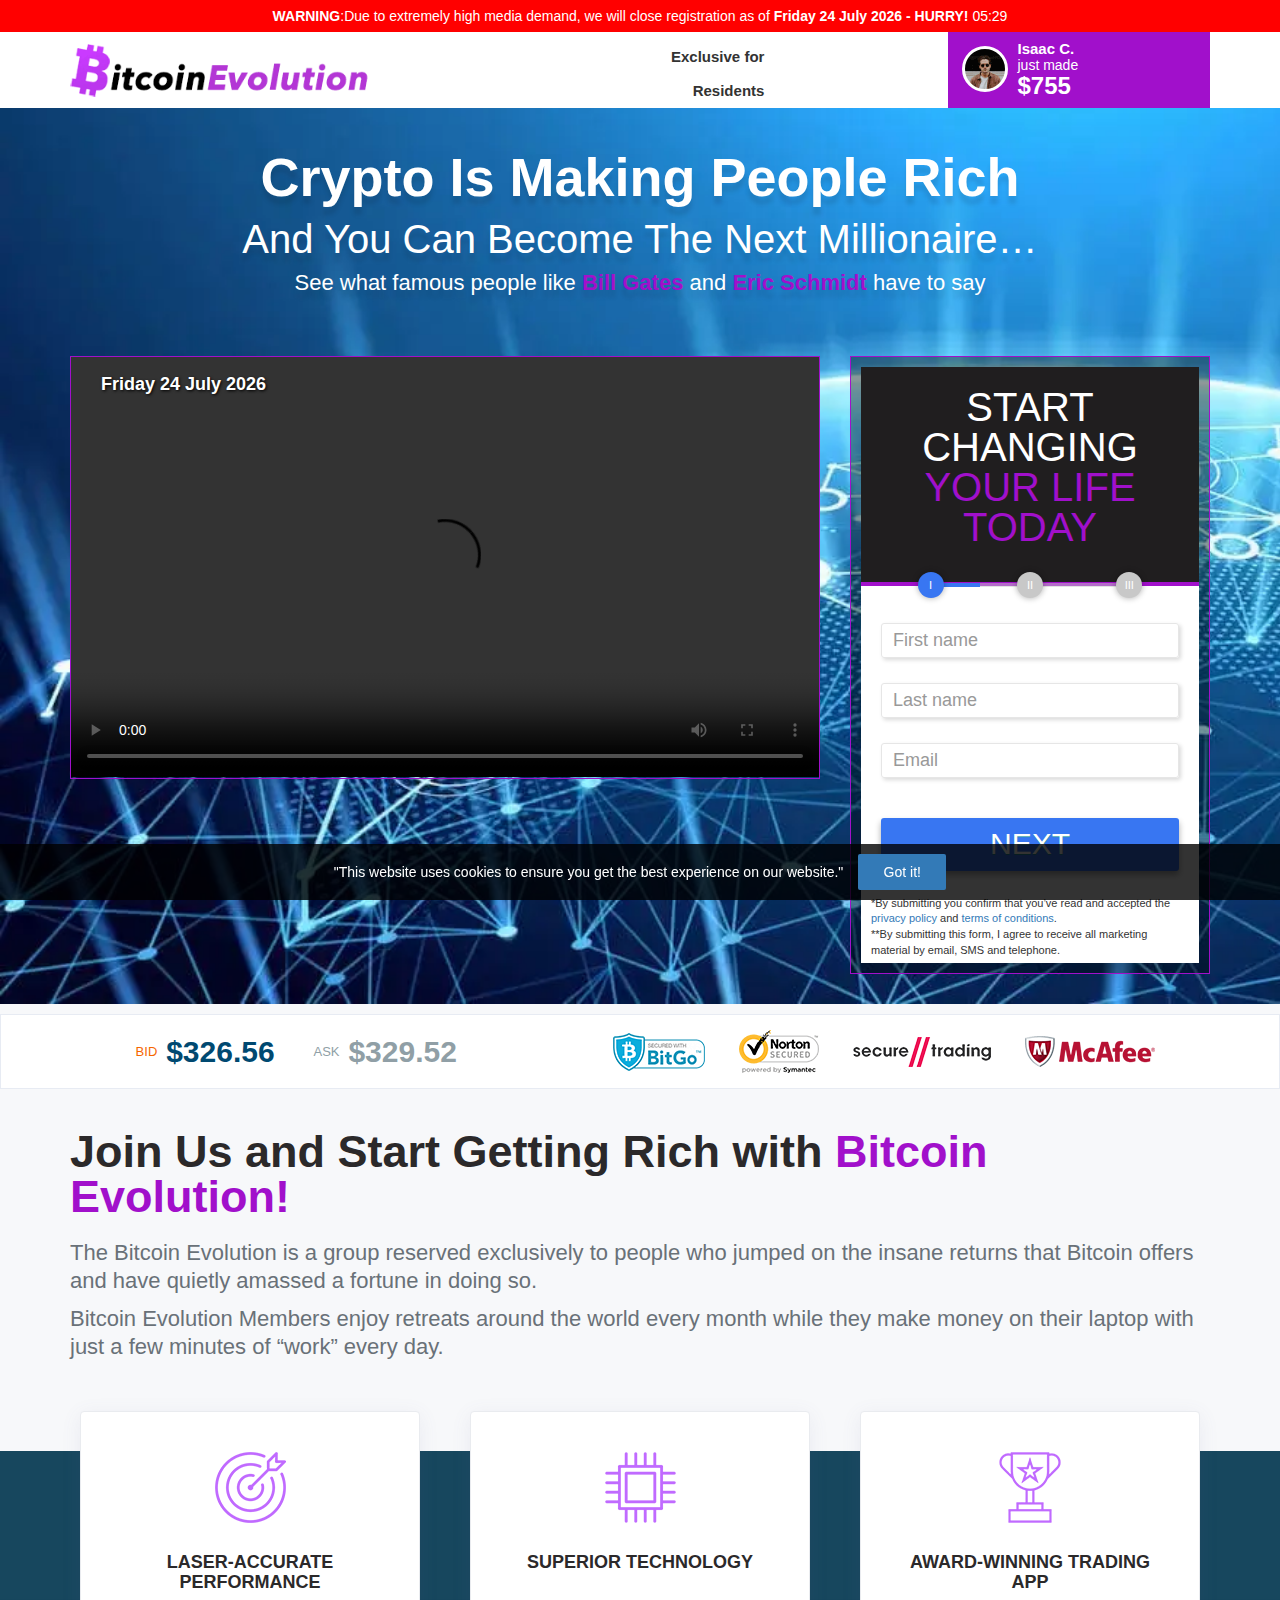
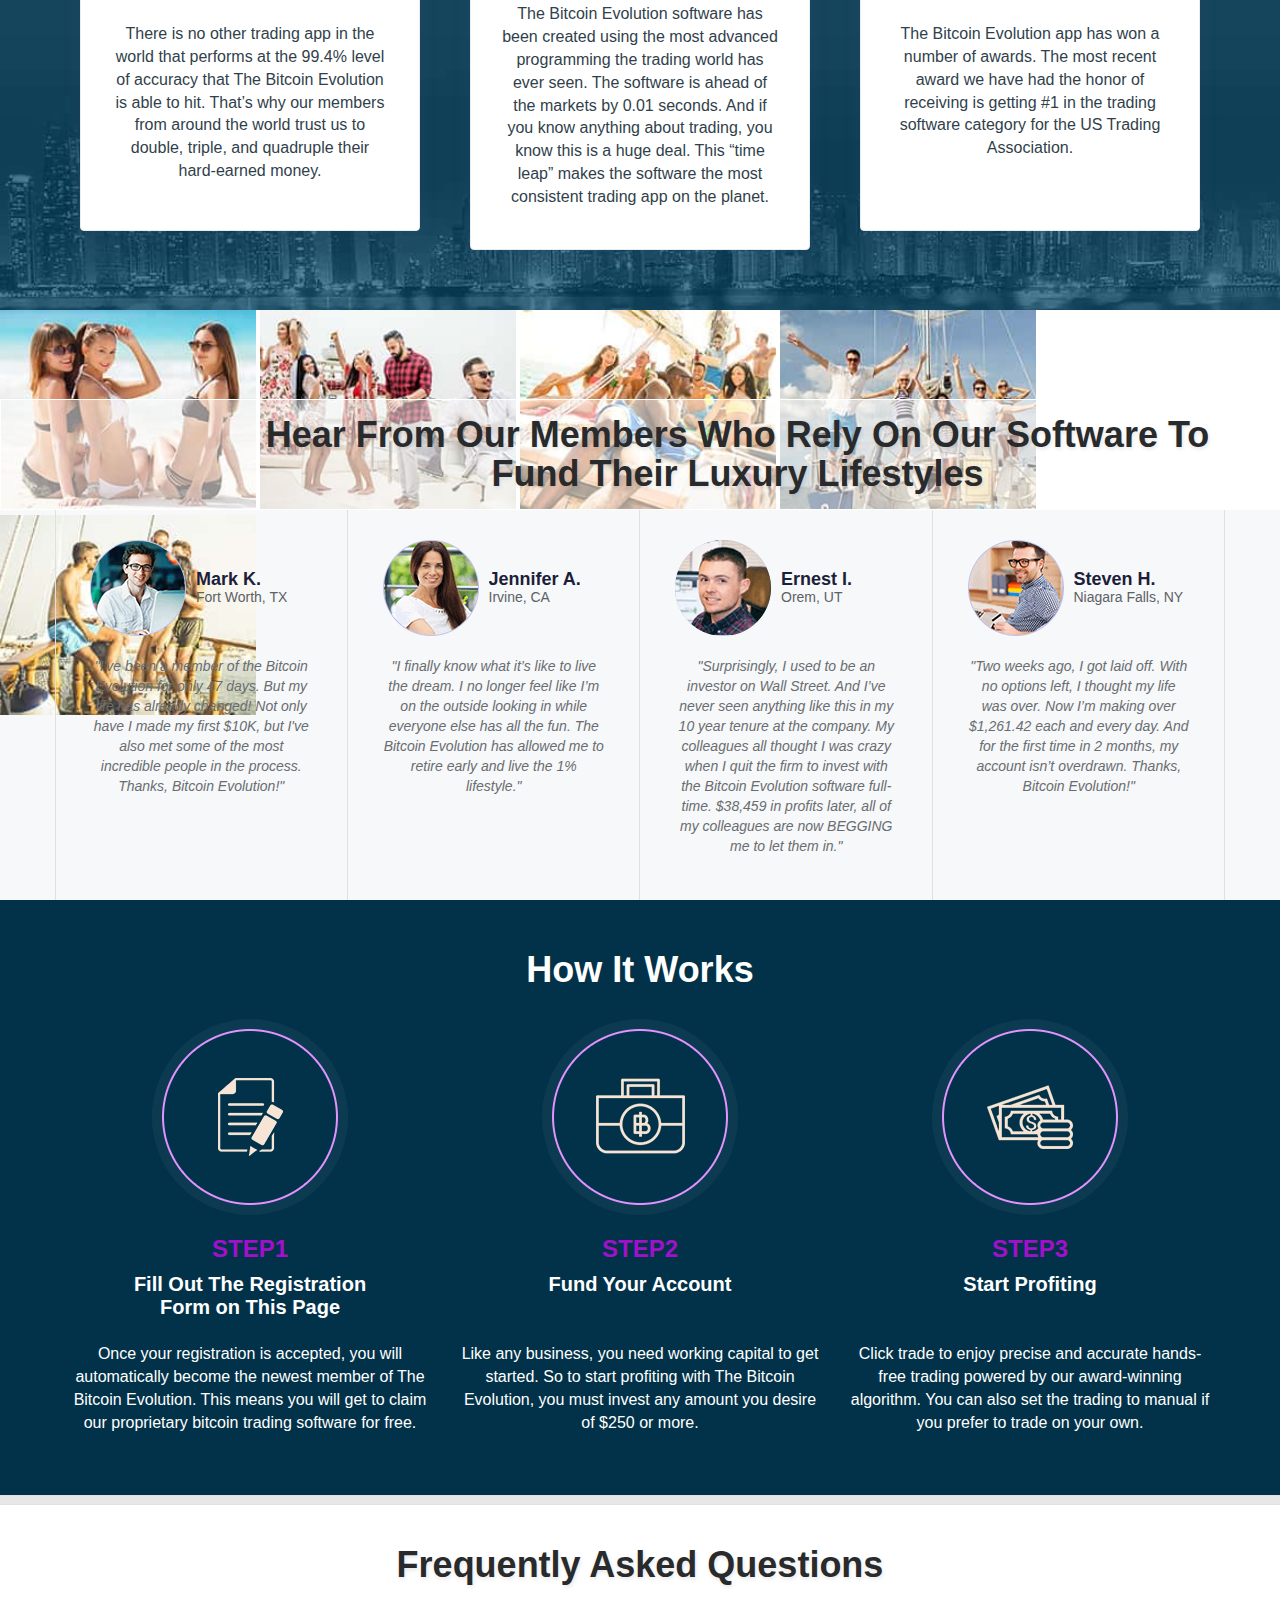
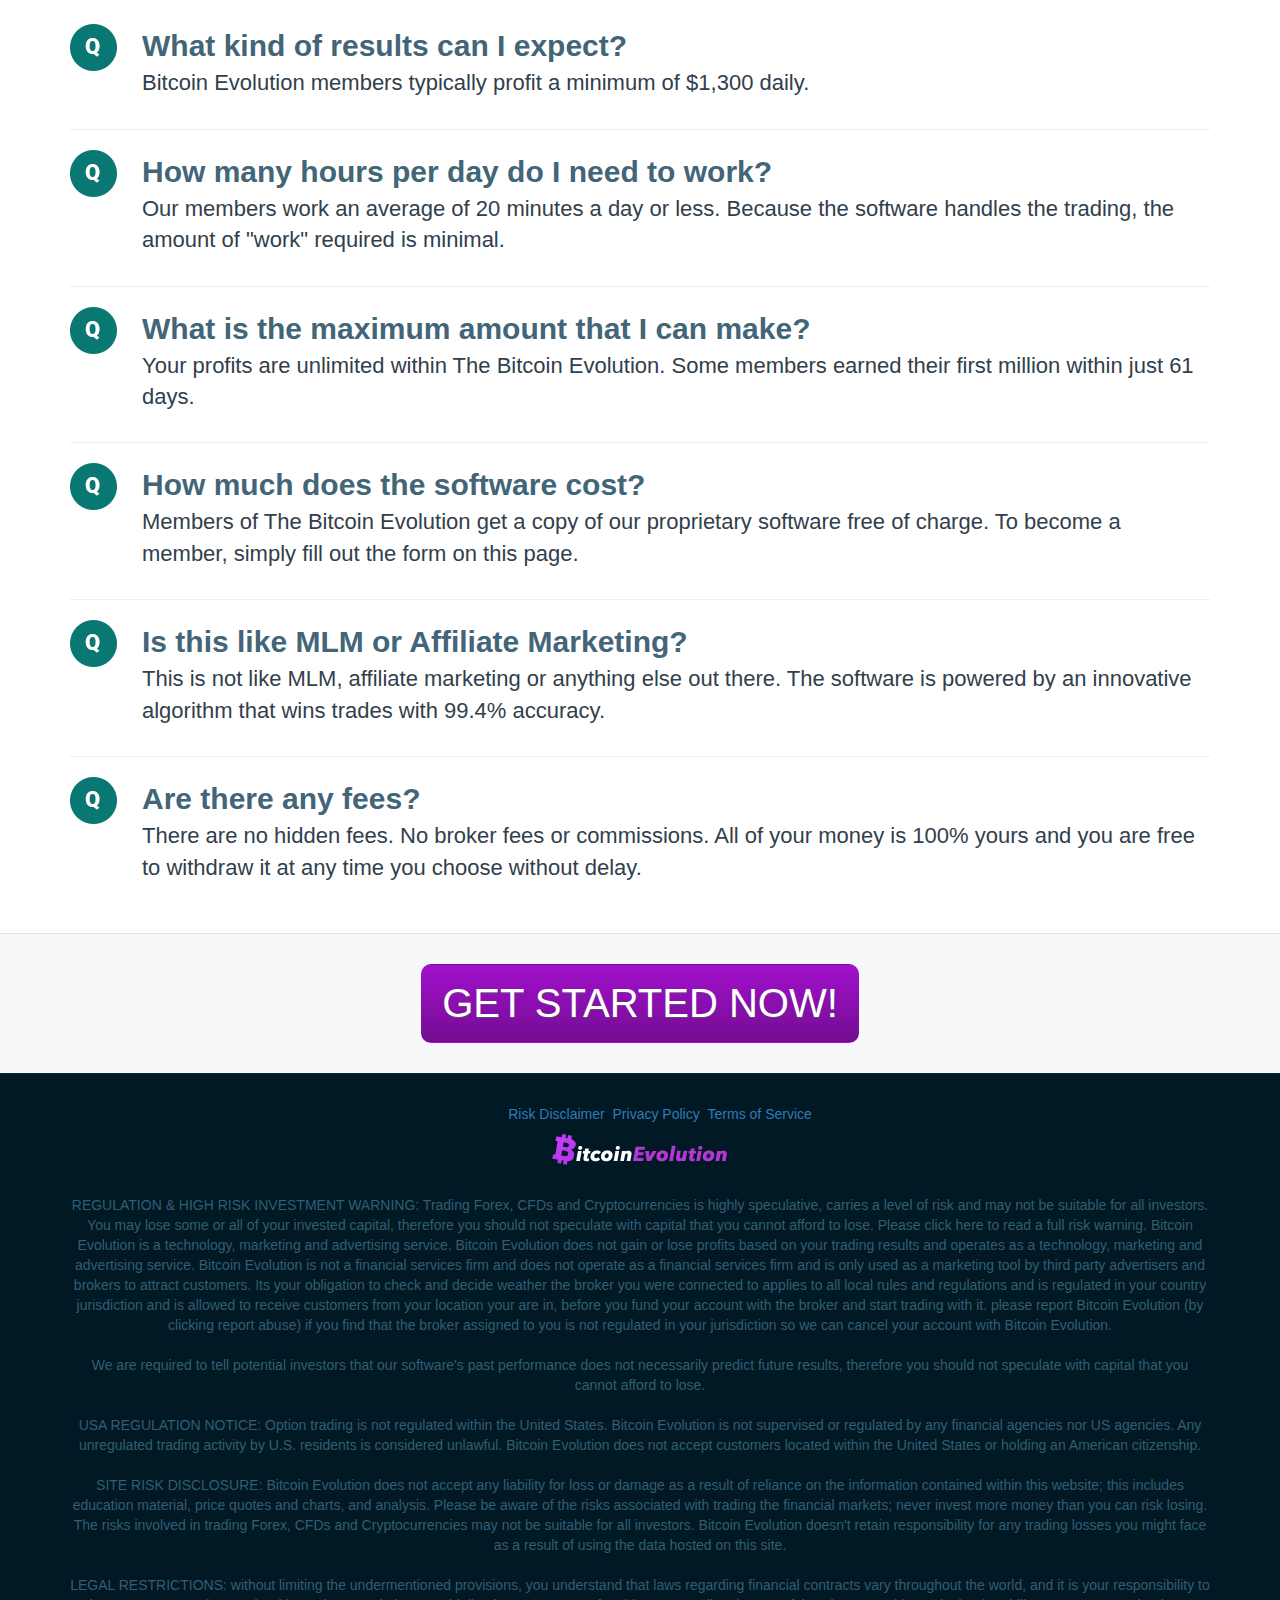
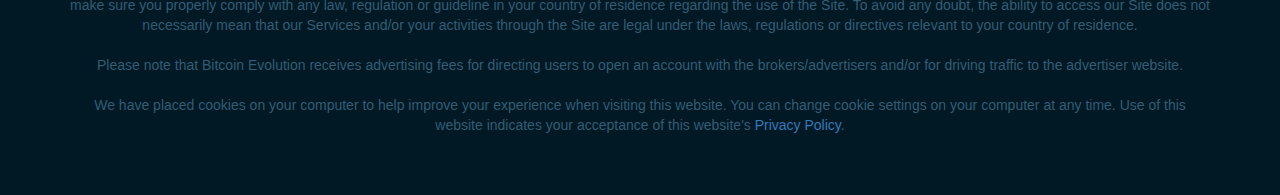
==== index.html @ e08dde0a "Add files via upload" ====
<!DOCTYPE html>
<!-- saved from url=(0032)https://bitcoinevolutionweb.com/ -->
<html lang="en" ng-app="uniforms" class=" js flexbox flexboxlegacy canvas canvastext webgl no-touch geolocation postmessage websqldatabase indexeddb hashchange history draganddrop websockets rgba hsla multiplebgs backgroundsize borderimage borderradius boxshadow textshadow opacity cssanimations csscolumns cssgradients cssreflections csstransforms no-csstransforms3d csstransitions fontface no-generatedcontent video audio localstorage sessionstorage webworkers applicationcache svg inlinesvg smil svgclippaths">

<head>
    <script src="https://cdn.onesignal.com/sdks/OneSignalSDK.js" async=""></script>
    <script>
    window.OneSignal = window.OneSignal || [];
    OneSignal.push(function() {
        OneSignal.init({
        appId: "142759ff-0895-4dc5-90df-1ec52ca66820",
        });
    });
    </script>
    <meta http-equiv="Content-Type" content="text/html; charset=UTF-8">
    <meta http-equiv="X-UA-Compatible" content="IE=edge" />
    <meta name="robots" content="noindex, nofollow">
    <meta name="viewport" content="width=device-width, initial-scale=1.0">
    <title>Bitcoin Evolution</title>
    <!-- Styles -->
    <link rel="stylesheet" href="styles/all.min.css">

    
    <!-- Google Tag Manager -->
    <script>
        (function(w,d,s,l,i){w[l]=w[l]||[];w[l].push({'gtm.start':
            new Date().getTime(),event:'gtm.js'});var f=d.getElementsByTagName(s)[0],
            j=d.createElement(s),dl=l!='dataLayer'?'&l='+l:'';j.async=true;j.src=
            'https://www.googletagmanager.com/gtm.js?id='+i+dl;f.parentNode.insertBefore(j,f);
        })(window,document,'script','dataLayer','GTM-KZZ9RZV');
    </script>
    <noscript>
        <iframe src="https://www.googletagmanager.com/ns.html?id=GTM-KZZ9RZV" height="0" width="0" style="display:none;visibility:hidden"></iframe>
    </noscript>
    <!-- End Google Tag Manager (noscript) -->

    <!-- Facebook Pixel Code -->
    <script>
        !function(f,b,e,v,n,t,s){if(f.fbq)return;n=f.fbq=function(){n.callMethod?n.callMethod.apply(n,arguments):n.queue.push(arguments)};if(!f._fbq)f._fbq=n;n.push=n;n.loaded=!0;n.version='2.0';n.queue=[];t=b.createElement(e);t.async=!0;t.src=v;s=b.getElementsByTagName(e)[0];s.parentNode.insertBefore(t,s)}(window, document,'script','https://connect.facebook.net/en_US/fbevents.js');fbq('init', '836705793743552');fbq('track', 'PageView');
    </script>
    <noscript>
        <img height="1" width="1" style="display:none" src="https://www.facebook.com/tr?id=836705793743552&ev=PageView&noscript=1"/>
    </noscript>
    <!-- End Facebook Pixel Code -->
        
</head>

<body class="gtd-body-visible gtd-sdk-inited" onload="refresh();" ng-controller="MainController">
    <div id="popup" class="exit_popup bitcoinpopup" style="display: none;">
        <div class="exit_popup_overlay"></div>
        <div class="close_button" onclick="$('#popup').css('display', 'none');
        mousebottom = 0;
        setTimeout(function () {
          pu = 1;
        }, 5000);">
        </div>
			<div class="popup_inner">
				<div class="popup_content">
					<div class="popup_content_inner">
						<div class="popup-content-wrapper">
							<div class="popup-header">
								<div class="title">
									<!-- Du hast gerade einen GROSSEN Fehler gemacht... -->
									You just made a BIG mistake.
								</div>
								<div class="subtitle">
									<!-- Dies ist deine <b>LETZTE CHANCE</b> dem
									<b><i>Bitcoin Code</i></b> beizutreten und dir deine finanzielle Zukunft abzusichern. -->
									This is your <b>LAST CHANCE</b> to join the <b><i>Bitcoin Evolution</i></b> and secure your financial future.
								</div>
							</div>
						</div>
						<div class="popup-form-wrapper">
							<my-form id="popup_form" pane="f2"></my-form>
							<!-- <my-form id="popup_form" pane="f1"></my-form> -->
						</div>
					</div>
				</div>
			</div>
    </div>
    <script language="JavaScript" type="text/javascript">
        // выставляем секунды
        var sec = 30;
        // выставляем минуты
        var min = 05;

        function refresh() {
            sec--;
            if (sec == -01) {
                sec = 59;
                min = min - 1;
            } else {
                min = min;
            }
            if (sec <= 9) {
                sec = "0" + sec;
            }
            time = (min <= 9 ? "0" + min : min) + ":" + sec;
            if (document.getElementById) {
                timer.innerHTML = time;
            }
            inter = setTimeout("refresh()", 1000);
            // действие, если таймер 00:00
            if (min == '00' && sec == '00') {
                sec = "00";
                clearInterval(inter);
                /* выводим сообщение в элемент с id="tut", например <div id="tut"></div> */
                tut.innerHTML = "Таймер завершил свою работу!";

                /* либо модальное окно */
                //alert('Таймер завершил свою работу!');

                /* либо переход на какой-то адрес */
                //window.location='http://www.net-f.ru/';

                /* либо любой другой Ваш код */
            }
        }
        //
    </script>
    <!-- INTRO SECTION 1 START -->
    <div class="intro-section-1">
        <div class="container">
            <p class="intro-p">
                <b>WARNING</b>:<span>Due to extremely high media demand, we will close registration as of</span>
                <b><span class="gtd-date-current-date">
                        <script language="javascript" type="text/javascript">
                            var d = new Date();

                            var day = new Array("Sunday", "Monday", "Tuesday",
                                "Wednesday", "Thursday", "Friday", "Saturday");

                            var month = new Array("January", "February", "March", "April", "may", "June",
                                "July", "August", "September", "October", "November", " December");

                            document.write(day[d.getDay()] + " " + d.getDate() + " " + month[d.getMonth()] +
                                " " + d.getFullYear());
                            //
                        </script>
                    </span> - <span>HURRY!</span>
                </b><span class="countdown-span" id="timer">05:30</span>
            </p>
        </div>
    </div>
    <!-- INTRO SECTION 1 END -->
    <div class="section1" id="top" style="background:url('./images/bg.webp') no-repeat;background-size:cover">
        <header>
            <div class="container">
                <div class="row">
                    <div class="col-md-6 col-sm-4 logo">
                        <img src="images/logo.png" alt="Bitcoin Evolution" class="img-responsive inline-block header-logo">
                    </div>
                    <div class="col-md-6 col-sm-8 hidden-xs">
                        <div class="row">
                            <div class="col-sm-6">
                                <div class="media-body">
                                    <div class="float-left">
                                        <div class="excl" style="padding: 16px;">
                                            Exclusive for<br>
                                            <span class="country_name" style="text-transform: uppercase;"></span> <br>
                                            Residents
                                        </div>
                                    </div>
                                    <div class="flag">
                                        <div>
                                            <img class="country_flag" src="">
                                        </div>
                                    </div>
                                </div>
                            </div>
                            <div class="col-sm-6">
                                <div class="notification-top" data-init="person">
                                    <div class="media-left">
                                        <div class="dynamic-person-img-wrapper">
                                            <div class=""></div>
                                        </div>
                                    </div>
                                    <div class="media-body">
                                        <div class="just-made">
                                            <p>
                                                <span class="dynamic-person-name-span">Oliver C.</span><br>
                                                <span>just made</span>
                                            </p>
                                            <h3>
                                                <span style="color: #fff;" class="dynamic-person-sum-span">$119</span>
                                            </h3>
                                        </div>
                                    </div>
                                </div>
                            </div>
                        </div>
                    </div>
                </div>
            </div>
        </header>
        <div class="container">
            <div class="row">
                <div class="col-sm-12 headline">
                    <h1>Crypto Is Making People Rich</h1>
                    <h2>And You Can Become The Next Millionaire…</h2>
                    <h4><span>See what famous people like</span> <strong>Bill Gates</strong> <span>and</span>
                        <strong>Eric Schmidt</strong> <span>have to say</span>
                    </h4>
                </div>
            </div>
            <div class="gap40-mobile"></div>
            <div class="row">
                <div class="col-md-8">
                    <div class="embed-container">
                        <div class="video embed-responsive embed-responsive-16by9 embed-responsive-video">
                            <div class="gtd-video-title gtd-date-current-date">
                                <script language="javascript" type="text/javascript">
                                    var d = new Date();

                                    var day = new Array("Sunday", "Monday", "Tuesday",
                                        "Wednesday", "Thursday", "Friday", "Saturday");

                                    var month = new Array("January", "February", "March", "April", "may", "June",
                                        "July", "August", "September", "October", "November", " December");

                                    document.write(day[d.getDay()] + " " + d.getDate() + " " + month[d.getMonth()] +
                                        " " + d.getFullYear());
                                    //
                                </script>
                            </div>
                            <video id="video" controls="controls" controlslist="nodownload" autoplay>
                                <source src="images/index-en.mp4" type="video/mp4">
                            </video>
                        </div>
                    </div>
                </div>
                <div class="col-md-4">
                    <div class="formwrap-outer">
                        <div class="formwrap">
                            <div class="form-header"><span class="text-white">Start Changing</span>
                                <span class="text-orange">Your Life TODAY</span>
                            </div>
                            <div class="form-body">
                                <my-form id="top_form" pane="f1"></my-form>
                            </div>
                            <div style="padding: 10px 15px 5px 10px; text-align: center;">
                                <p class="form-disclaimers" style="text-align: left;padding: 0;margin: 0;font-size: 11px;">*By submitting you confirm that you’ve read and accepted the <a data-intgrtn-link-agreements="3" target="_blank" href="privacy" class="" data-i18n="" >privacy policy</a> and <a data-intgrtn-link-agreements="1" target="_blank" href="terms" class="" data-i18n="" >terms of conditions</a>.
                                </p>
                                <p class="form-disclaimers" style="text-align: left;padding: 0;margin: 0;font-size: 11px;">**By submitting this form, I agree to receive all marketing material by email, SMS and telephone.</p>
                            </div>
                        </div>
                    </div>
                </div>
            </div>
        </div>
    </div>
    <div class="spacer"></div>
    <div class="section2">
        <div class="container">
            <div class="row">
                <div class="col-md-5 text-center">
                    <div class="bitcoin bid"><sup>BID</sup>
                        <h2><span class="visitor-currency-symbol">$</span>326.56</h2>
                        <sup><i class="fa fa-caret-up"></i></sup>
                    </div>
                    <div class="bitcoin ask"><sup>ASK</sup>
                        <h2><span class="visitor-currency-symbol">$</span>329.52</h2>
                        <sup><i class="fa fa-caret-up"></i></sup>
                    </div>
                </div>
                <div class="col-md-7 security-logos">
                    <img src="images/bitgo.png" alt="BitGo">
                    <img src="images/norton.png" alt="Norton">
                    <img src="images/secure-trading.png" alt="Secure Trading">
                    <img src="images/mcafee.png" alt="McAffee">
                </div>
            </div>
        </div>
    </div>
    <div class="section3">
        <div class="container">
            <div class="row">
                <div class="col-sm-12">
                    <h1><span>Join Us and Start Getting Rich with</span> <strong>Bitcoin Evolution!</strong></h1>
                    <p>The Bitcoin Evolution is a group reserved exclusively to people who jumped on the insane returns that Bitcoin offers and have quietly amassed a fortune in doing so.</p>
                    <p>Bitcoin Evolution Members enjoy retreats around the world every month while they make money on their laptop with just a few minutes of “work” every day.</p>
                </div>
            </div>
        </div>
    </div>
    <div class="section4">
        <div class="container">
            <div class="row">
                <div class="col-md-4">
                    <div class="whitebox first-box">
                        <img src="images/join1.png" alt="Laser-Accurate Performance">
                        <h4>Laser-Accurate Performance</h4>
                        <p>There is no other trading app in the world that performs at the 99.4% level of accuracy that The Bitcoin Evolution is able to hit. That’s why our members from around the world trust us to double, triple, and quadruple their hard-earned money.</p>
                    </div>
                </div>
                <div class="col-md-4">
                    <div class="whitebox">
                        <img src="images/join2.png" alt="Superior Technology">
                        <h4>Superior Technology</h4>
                        <p>The Bitcoin Evolution software has been created using the most advanced programming the trading world has ever seen. The software is ahead of the markets by 0.01 seconds. And if you know anything about trading, you know this is a huge deal. This “time leap” makes the software the most consistent trading app on the planet.</p>
                    </div>
                </div>
                <div class="col-md-4">
                    <div class="whitebox">
                        <img src="images/join3.png" alt="Award-Winning Trading App">
                        <h4>Award-Winning Trading App</h4>
                        <p>The Bitcoin Evolution app has won a number of awards. The most recent award we have had the honor of receiving is getting #1 in the trading software category for the US Trading Association.</p>
                    </div>
                </div>
            </div>
        </div>
    </div>
    <div class="section5">
        <div class="transwhite">
            <div class="container">
                <div class="row">
                    <div class="col-sm-2"></div>
                    <div class="col-sm-10">
                        <h1>Hear From Our Members Who Rely On Our Software To Fund Their Luxury Lifestyles</h1>
                    </div>
                </div>
            </div>
        </div>
        <ul>
            <li><span class="sr-only">Testimonial Image</span></li>
            <li><span class="sr-only">Testimonial Image</span></li>
            <li><span class="sr-only">Testimonial Image</span></li>
            <li><span class="sr-only">Testimonial Image</span></li>
            <li><span class="sr-only">Testimonial Image</span></li>
        </ul>
    </div>
    <div class="section6">
        <div class="container">
            <div class="row vdivide">
                <div class="col-md-3">
                    <div class="testimonial-wrap">
                        <div class="media">
                            <div class="media-left">
                                <img src="images/testimoniala.png" alt="Testimonial Image">
                            </div>
                            <div class="media-body">
                                <h4>Mark K.</h4>
                                <h5>Fort Worth, TX</h5>
                            </div>
                        </div>
                        <p>
                            <em>"<span>I've been a member of the Bitcoin Evolution for only 47 days. But my life has already changed! Not only have I made my first</span>
                                <span class="visitor-currency-symbol">$</span>10K<span>, but I've also met some of the most incredible people in the process. Thanks, Bitcoin Evolution!</span>"</em>
                        </p>
                    </div>
                </div>
                <div class="col-md-3">
                    <div class="testimonial-wrap">
                        <div class="media">
                            <div class="media-left">
                                <img src="images/testimonialb.png" alt="Testimonial Image">
                            </div>
                            <div class="media-body">
                                <h4>Jennifer A.</h4>
                                <h5>Irvine, CA</h5>
                            </div>
                        </div>
                        <p>
                            <em>"<span>I finally know what it’s like to live the dream. I no longer feel like I’m on the outside looking in while everyone else has all the fun. The Bitcoin Evolution has allowed me to retire early and live the 1% lifestyle.</span>"</em>
                        </p>
                    </div>
                </div>
                <div class="col-md-3">
                    <div class="testimonial-wrap">
                        <div class="media">
                            <div class="media-left">
                                <img src="images/testimonialc.png" alt="Testimonial Image">
                            </div>
                            <div class="media-body">
                                <h4>Ernest I.</h4>
                                <h5>Orem, UT</h5>
                            </div>
                        </div>
                        <p>
                            <em>"<span>Surprisingly, I used to be an investor on Wall Street. And I’ve never seen anything like this in my 10 year tenure at the company. My colleagues all thought I was crazy when I quit the firm to invest with the Bitcoin Evolution software full-time.</span>
                                <span class="visitor-currency-symbol">$</span>38,459
                                <span>in profits later, all of my colleagues are now BEGGING me to let them in.</span>"</em></p>
                    </div>
                </div>
                <div class="col-md-3">
                    <div class="testimonial-wrap">
                        <div class="media">
                            <div class="media-left">
                                <img src="images/testimoniald.png" alt="Testimonial Image">
                            </div>
                            <div class="media-body">
                                <h4>Steven H.</h4>
                                <h5>Niagara Falls, NY</h5>
                            </div>
                        </div>
                        <p>
                            <em>"<span>Two weeks ago, I got laid off. With no options left, I thought my life was over. Now I’m making over</span>
                                <span class="visitor-currency-symbol">$</span>1,261.42
                                <span>each and every day. And for the first time in 2 months, my account isn’t overdrawn. Thanks, Bitcoin Evolution!</span>"</em>
                        </p>
                    </div>
                </div>
            </div>
        </div>
    </div>
    <div class="section7">
        <div class="container">
            <div class="row">
                <div class="col-sm-12">
                    <h1>How It Works</h1>
                </div>
            </div>
            <div class="row">
                <div class="col-md-4">
                    <div class="howbox">
                        <img src="images/step1.png" alt="Fill Out The Registration Form on This Page" class="img-responsive center-block">
                        <h4 class="step-title">STEP1</h4>
                        <h4><span>Fill Out The Registration</span> <br class="hidden-xs hidden-sm"><span>Form on This Page</span>
                        </h4>
                        <p>Once your registration is accepted, you will automatically become the newest member of The Bitcoin Evolution. This means you will get to claim our proprietary bitcoin trading software for free.</p>
                    </div>
                </div>
                <div class="col-md-4">
                    <div class="howbox">
                        <img src="images/step2.png" alt="Fund Your Account" class="img-responsive center-block">
                        <h4 class="step-title">STEP2</h4>
                        <h4>Fund Your Account</h4>
                        <p>
                            <span>Like any business, you need working capital to get started. So to start profiting with The Bitcoin Evolution, you must invest any amount you desire of</span>
                            <span class="visitor-currency-symbol">$</span>250 <span>or more</span>.</p>
                    </div>
                </div>
                <div class="col-md-4">
                    <div class="howbox">
                        <img src="images/step3.png" alt="Start Profiting" class="img-responsive center-block">
                        <h4 class="step-title">STEP3</h4>
                        <h4>Start Profiting</h4>
                        <p>Click trade to enjoy precise and accurate hands-free trading powered by our award-winning algorithm. You can also set the trading to manual if you prefer to trade on your own.</p>
                    </div>
                </div>
            </div>
        </div>
    </div>
    <div class="spacer2"></div>
    <div class="section8">
        <div class="container">
            <div class="row">
                <div class="col-sm-12">
                    <h1 class="text-center">Frequently Asked Questions</h1>
                    <div class="media">
                        <div class="media-left">
                            <img src="images/q.png" alt="Question" class="question">
                        </div>
                        <div class="media-body">
                            <h2>What kind of results can I expect?</h2>
                            <p><span>Bitcoin Evolution members typically profit a minimum of</span>
                                <span class="visitor-currency-symbol">$</span>1,300 <span>daily</span>.</p>
                        </div>
                    </div>
                    <hr>
                    <div class="media">
                        <div class="media-left">
                            <img src="images/q.png" alt="Question" class="question">
                        </div>
                        <div class="media-body">
                            <h2>How many hours per day do I need to work?</h2>
                            <p>Our members work an average of 20 minutes a day or less. Because the software handles the trading, the amount of "work" required is minimal.</p>
                        </div>
                    </div>
                    <hr>
                    <div class="media">
                        <div class="media-left">
                            <img src="images/q.png" alt="Question" class="question">
                        </div>
                        <div class="media-body">
                            <h2>What is the maximum amount that I can make?</h2>
                            <p>Your profits are unlimited within The Bitcoin Evolution. Some members earned their first million within just 61 days.</p>
                        </div>
                    </div>
                    <hr>
                    <div class="media">
                        <div class="media-left">
                            <img src="images/q.png" alt="Question" class="question">
                        </div>
                        <div class="media-body">
                            <h2>How much does the software cost?</h2>
                            <p>Members of The Bitcoin Evolution get a copy of our proprietary software free of charge. To become a member, simply fill out the form on this page.</p>
                        </div>
                    </div>
                    <hr>
                    <div class="media">
                        <div class="media-left">
                            <img src="images/q.png" alt="Question" class="question">
                        </div>
                        <div class="media-body">
                            <h2>Is this like MLM or Affiliate Marketing?</h2>
                            <p>This is not like MLM, affiliate marketing or anything else out there. The software is powered by an innovative algorithm that wins trades with 99.4% accuracy.</p>
                        </div>
                    </div>
                    <hr>
                    <div class="media">
                        <div class="media-left">
                            <img src="images/q.png" alt="Question" class="question">
                        </div>
                        <div class="media-body">
                            <h2>Are there any fees?</h2>
                            <p>There are no hidden fees. No broker fees or commissions. All of your money is 100% yours and you are free to withdraw it at any time you choose without delay.</p>
                        </div>
                    </div>
                </div>
            </div>
        </div>
    </div>
    <div class="section9">
        <div class="container">
            <div class="row">
                <div class="col-sm-12 text-center"><a href="#top" class="btn btn-start"><span>Get Started Now</span>!</a>
                </div>
            </div>
        </div>
    </div>
    <footer>
        <div class="container">
            <div class="row">
                <div class="col-sm-12 text-center">
                    <ul class="footer-ul" style="list-style: none">
                        <style>
                            .footer-ul li {
                                display: inline-block;
                                margin: 0 2px
                            }

                        </style>
                        <li><a data-intgrtn-link-agreements="2" href="disclaimer" class="" target="_blank">Risk Disclaimer</a></li>
                        <li><a data-intgrtn-link-agreements="3" href="privacy" class="" target="_blank">Privacy Policy</a></li>
                        <li><a data-intgrtn-link-agreements="3" href="terms" class="" target="_blank">Terms of Service</a></li>
                    </ul>
                    <img src="images/footer-logo.png" alt="BitCoin Evolution" class="img-responsive center-block">
                    <div class="footer-text">
                        <div style="text-align: center; margin-top: 20px;">
                            <div data-intgrtn-agreements="" data-intgrtn-type="4">
                                <p>REGULATION & HIGH RISK INVESTMENT WARNING: Trading Forex, CFDs and Cryptocurrencies is highly speculative, carries a level of risk and may not be suitable for all investors. You may lose some or all of your invested capital, therefore you should not speculate with capital that you cannot afford to lose. Please click here to read a full risk warning. Bitcoin Evolution is a technology, marketing and advertising service. Bitcoin Evolution does not gain or lose profits based on your trading results and operates as a technology, marketing and advertising service. Bitcoin Evolution is not a financial services firm and does not operate as a financial services firm and is only used as a marketing tool by third party advertisers and brokers to attract customers. Its your obligation to check and decide weather the broker you were connected to applies to all local rules and regulations and is regulated in your country jurisdiction and is allowed to receive customers from your location your are in, before you fund your account with the broker and start trading with it. please report Bitcoin Evolution (by clicking report abuse) if you find that the broker assigned to you is not regulated in your jurisdiction so we can cancel your account with Bitcoin Evolution.</p>
                                <p>We are required to tell potential investors that our software's past performance does not necessarily predict future results, therefore you should not speculate with capital that you cannot afford to lose.</p>
                                <p>USA REGULATION NOTICE: Option trading is not regulated within the United States. Bitcoin Evolution is not supervised or regulated by any financial agencies nor US agencies. Any unregulated trading activity by U.S. residents is considered unlawful. Bitcoin Evolution does not accept customers located within the United States or holding an American citizenship.
                                </p>
                                <p>SITE RISK DISCLOSURE: Bitcoin Evolution does not accept any liability for loss or damage as a result of reliance on the information contained within this website; this includes education material, price quotes and charts, and analysis. Please be aware of the risks associated with trading the financial markets; never invest more money than you can risk losing. The risks involved in trading Forex, CFDs and Cryptocurrencies may not be suitable for all investors. Bitcoin Evolution doesn't retain responsibility for any trading losses you might face as a result of using the data hosted on this site.
                                </p>
                                <p>LEGAL RESTRICTIONS: without limiting the undermentioned provisions, you understand that laws regarding financial contracts vary throughout the world, and it is your responsibility to make sure you properly comply with any law, regulation or guideline in your country of residence regarding the use of the Site. To avoid any doubt, the ability to access our Site does not necessarily mean that our Services and/or your activities through the Site are legal under the laws, regulations or directives relevant to your country of residence.
                                </p>
                                <p>Please note that Bitcoin Evolution receives advertising fees for directing users to open an account with the brokers/advertisers and/or for driving traffic to the advertiser website.
                                <p>We have placed cookies on your computer to help improve your experience when visiting this website. You can change cookie settings on your computer at any time. Use of this website indicates your acceptance of this website's <a href="privacy" target="_blank">Privacy Policy</a>.
                                </p>
                            </div>
                        </div>
                    </div>
                </div>
            </div>
        </div>
    </footer>
    <div class="intgrtn-cookie-popup">
        <div class="intgrtn-cookie-popup-text-holder">
            "This website uses cookies to ensure you get the best experience on our website."
        </div>
        <button class="intgrtn-cookie-popup-btn-accept">Got it!</button>
    </div>
    <style>
        .close_popup {
            display: none;
        }
        .intgrtn-cookie-popup{
            width: 100%;
            z-index: 100;background-color: rgba(0, 0, 0, 0.8);position: fixed;left: 0;bottom: 0;right: 0;max-width: 100vw;padding: 10px;display: flex;flex-direction: row;color: #fff;align-items: center;justify-content: center;margin-right: 15px;cursor: pointer
        }
        .intgrtn-cookie-popup-text-holder{
            margin-right: 15px;
        }
        .intgrtn-cookie-popup-link-privacy-policy{
            color: #337ab7;cursor: pointer;
        }
        .intgrtn-cookie-popup-btn-accept{
            font-size: 14px;display: inline-block;text-decoration: none;min-width: 88px;padding: 8px 16px;line-height: 1.42857143;text-align: center;white-space: nowrap;vertical-align: middle;-ms-touch-action: manipulation;touch-action: manipulation;cursor: pointer;-webkit-user-select: none;-moz-user-select: none;-ms-user-select: none;user-select: none;border: 0;border-radius: 2px;background: #337ab7;color: #fff;transition: all 0.2s linear;
        }

    </style>
    
    
    <script src="scripts/modernizr-2.8.3.min.js"></script>
    <script src="scripts/jquery.min.js"></script>
    <script src="scripts/bootstrap.min.js"></script>
    <script src="scripts/index.js"></script>
	<script>window.myform_ua='VUEtMTcxNDIzNDM1LTE=';</script>
	<script>	
        var time = Math.floor((new Date()).getTime() / 1000);
        $('<script>').attr({src: 'scripts/ufgag.min.js?' + time}).appendTo('body')
    </script>
    <style>
        .exit_popup {
            position: fixed;
            z-index: 1500;
            display: none;
            height: 100%;
            overflow: hidden;
            right: -20px;
            left: -20px
        }
        .exit_popup .exit_popup_overlay {
            position: absolute;
            width: 100%;
            height: 100%;
            background-color: #000;
            opacity: .8;
            z-index: 15
        }
        .exit_popup .close_button {
            position: absolute;
            right: 50px;
            top: 30px;
            cursor: pointer;
            opacity: 1;
            z-index: 20;
            width: 32px;
            height: 32px;
            background: url(images/close.png) center no-repeat;
        }
        .popup-form-wrapper {
            border-radius: 10px;
            padding: 20px;
            background: url(images/form-bg.jpg) center no-repeat;
            -webkit-background-size: cover;
            background-size: cover;
        }
        @media screen and (max-width:767px) {
            .exit_popup .close_button {
                font-size: 40px
            }
        }

        .exit_popup .close_button:hover {
            opacity: .8
        }
        .exit_popup .popup_inner {
            position: absolute;
            left: 0;
            right: 0;
            height: 100%;
            z-index: 16;
            overflow: auto;
            padding: 0 20px
        }
        .exit_popup .popup_inner .popup_content {
            margin: 100px auto 0;
            width: 100%;
            max-width: 610px;
            position: relative;
            -webkit-border-radius: 10px;
            -moz-border-radius: 10px;
                    border-radius: 10px;
            background: 0 0
        }
        @media screen and (max-height:800px) {
            .exit_popup .popup_inner .popup_content {
                margin-top: 50px
            }
        }
        @media screen and (max-width:767px) {
            .exit_popup .popup_inner .popup_content {
                margin-top: 20px
            }
        }
        .exit_popup .popup_inner .popup_content .popup_content_inner {
            position: relative;
            text-align: center;
            padding: 20px
        }
        .exit_popup .popup_inner .popup_content .popup_content_inner:after, .exit_popup .popup_inner .popup_content .popup_content_inner:before {
            content: " ";
            display: table
        }
        .exit_popup .popup_inner .popup_content .popup_content_inner:after {
            clear: both!important;
            height: 0
        }
        * html .exit_popup .popup_inner .popup_content .popup_content_inner {
            position: relative;
            zoom: 1
        }
        @media screen and (max-width:767px) {
            .exit_popup .popup_inner .popup_content .popup_content_inner {
                padding: 20px
            }
        }
        .exit_popup .popup_inner .popup_content .popup_content_inner .popup-header .title {
            color: #fa5258;
            font-weight: 700;
            font-style: italic;
            font-size: 80px;
            line-height: 1.2
        }
        .no-lan .exit_popup .popup_inner .popup_content .popup_content_inner .popup-header .title {
            font-size: 62px
        }
        .es-lan .exit_popup .popup_inner .popup_content .popup_content_inner .popup-header .title {
            font-size: 68px
        }
        .es-lan .top-form-wrapper .form-title>div>div {
            font-size: 38px
        }
        @media screen and (max-width:767px) {
            .exit_popup .popup_inner .popup_content .popup_content_inner .popup-header .title {
                font-size: 34px
            }
        }
        .exit_popup .popup_inner .popup_content .popup_content_inner .popup-header .subtitle {
            font-size: 40px;
            font-weight: 400;
            color: #fff;
            line-height: 1.2;
            margin-bottom: 15px
        }
        .es-lan .exit_popup .popup_inner .popup_content .popup_content_inner .popup-header .subtitle {
            font-size: 34px
        }
        .nl-lan .exit_popup .popup_inner .popup_content .popup_content_inner .popup-header .title {
            font-size: 65px
        }
        .nl-lan .exit_popup .popup_inner .popup_content .popup_content_inner .popup-header .subtitle {
            font-size: 35px
        }
        .exit_popup .popup_inner .popup_content .popup_content_inner .popup-header .title {
            font-size: 67px
        }
        .exit_popup .popup_inner .popup_content .popup_content_inner .popup-header .subtitle b {
            color: #f7931a
        }
        @media screen and (max-width:767px) {
            .exit_popup .popup_inner .popup_content .popup_content_inner .popup-header .subtitle {
                font-size: 18px
            }
        }
        .exit_popup .popup_inner .popup_content .popup_content_inner .popup_form {
            text-align: center;
            width: 100%;
            max-width: 520px;
            margin: 0 auto
        }
        .exit_popup .popup_inner .popup_content .popup_content_inner .popup_form:after, .exit_popup .popup_inner .popup_content .popup_content_inner .popup_form:before {
            content: " ";
            display: table
        }
        .exit_popup .popup_inner .popup_content .popup_content_inner .popup_form:after {
            clear: both!important;
            height: 0
        }
        * html .exit_popup .popup_inner .popup_content .popup_content_inner .popup_form {
            position: relative;
            zoom: 1
        }
        .exit_popup .popup_inner .popup_content .popup_content_inner .popup_form .form-group {
            margin-bottom: 15px
        }
        .exit_popup .popup_inner .popup_content .popup_content_inner .popup_form .control-label, .exit_popup .popup_inner .popup_content .popup_content_inner .popup_form label {
            display: none
        }
        .exit_popup .popup_inner .popup_content .popup_content_inner .popup_form .form-control {
            height: 44px;
            background-color: #e6e6e6
        }
        .exit_popup .popup_inner .popup_content .popup_content_inner .popup_form .buttons {
            position: relative
        }
        .exit_popup .popup_inner .popup_content .popup_content_inner .popup_form .buttons .button {
            width: 100%
        }
        .exit_popup .popup_inner .popup_content .popup_content_inner .popup_form .buttons .big-button {
            padding: 20px 15px;
            text-transform: capitalize
        }
        @media screen and (max-width:767px) {
            .exit_popup .popup_inner .popup_content .popup_content_inner .popup_form .buttons .big-button {
                font-size: 22px
            }
        }
        .exit_popup .popup_inner .popup_content .popup_content_inner .popup_form .buttons .big-button:before {
            content: '';
            display: inline-block;
            vertical-align: middle;
            margin-right: 20px;
            background: url(images/icon-b.png) 0 0 no-repeat;
            width: 39px;
            height: 49px;
            position: relative;
            top: -5px
        }
        @media screen and (max-width:767px) {
            .exit_popup .popup_inner .popup_content .popup_content_inner .popup_form .buttons .big-button:before {
                width: 30px;
                height: 30px;
                -webkit-background-size: contain;
                -moz-background-size: contain;
                    -o-background-size: contain;
                        background-size: contain;
                top: -2px;
                margin-right: 10px
            }
        }

    </style>
	<script>
        // exit popup
        var mousebottom = 0;
        var pu = 0;
        setTimeout(function() {
            pu = 1;
        }, 5000);
        $(document).mousemove(function(e) {
            var X = e.pageX;
            var Y = e.pageY;
            //console.log(Y, $(window).scrollTop(), mousebottom, pu);
            if (Y - $(window).scrollTop() > 200) {
                mousebottom = 1;
            }
            if (mousebottom == 1 && Y - $(window).scrollTop() < 15) { //  &&&& pu == 1
                $('#popup').css('display', 'block');
                //console.log('!PU!');
                mousebottom = 0;
                pu = 0;
                setTimeout(function() {
                    pu = 1;
                }, 5000);
                //alert('!');
            }
        });
    </script>
</body>

</html>
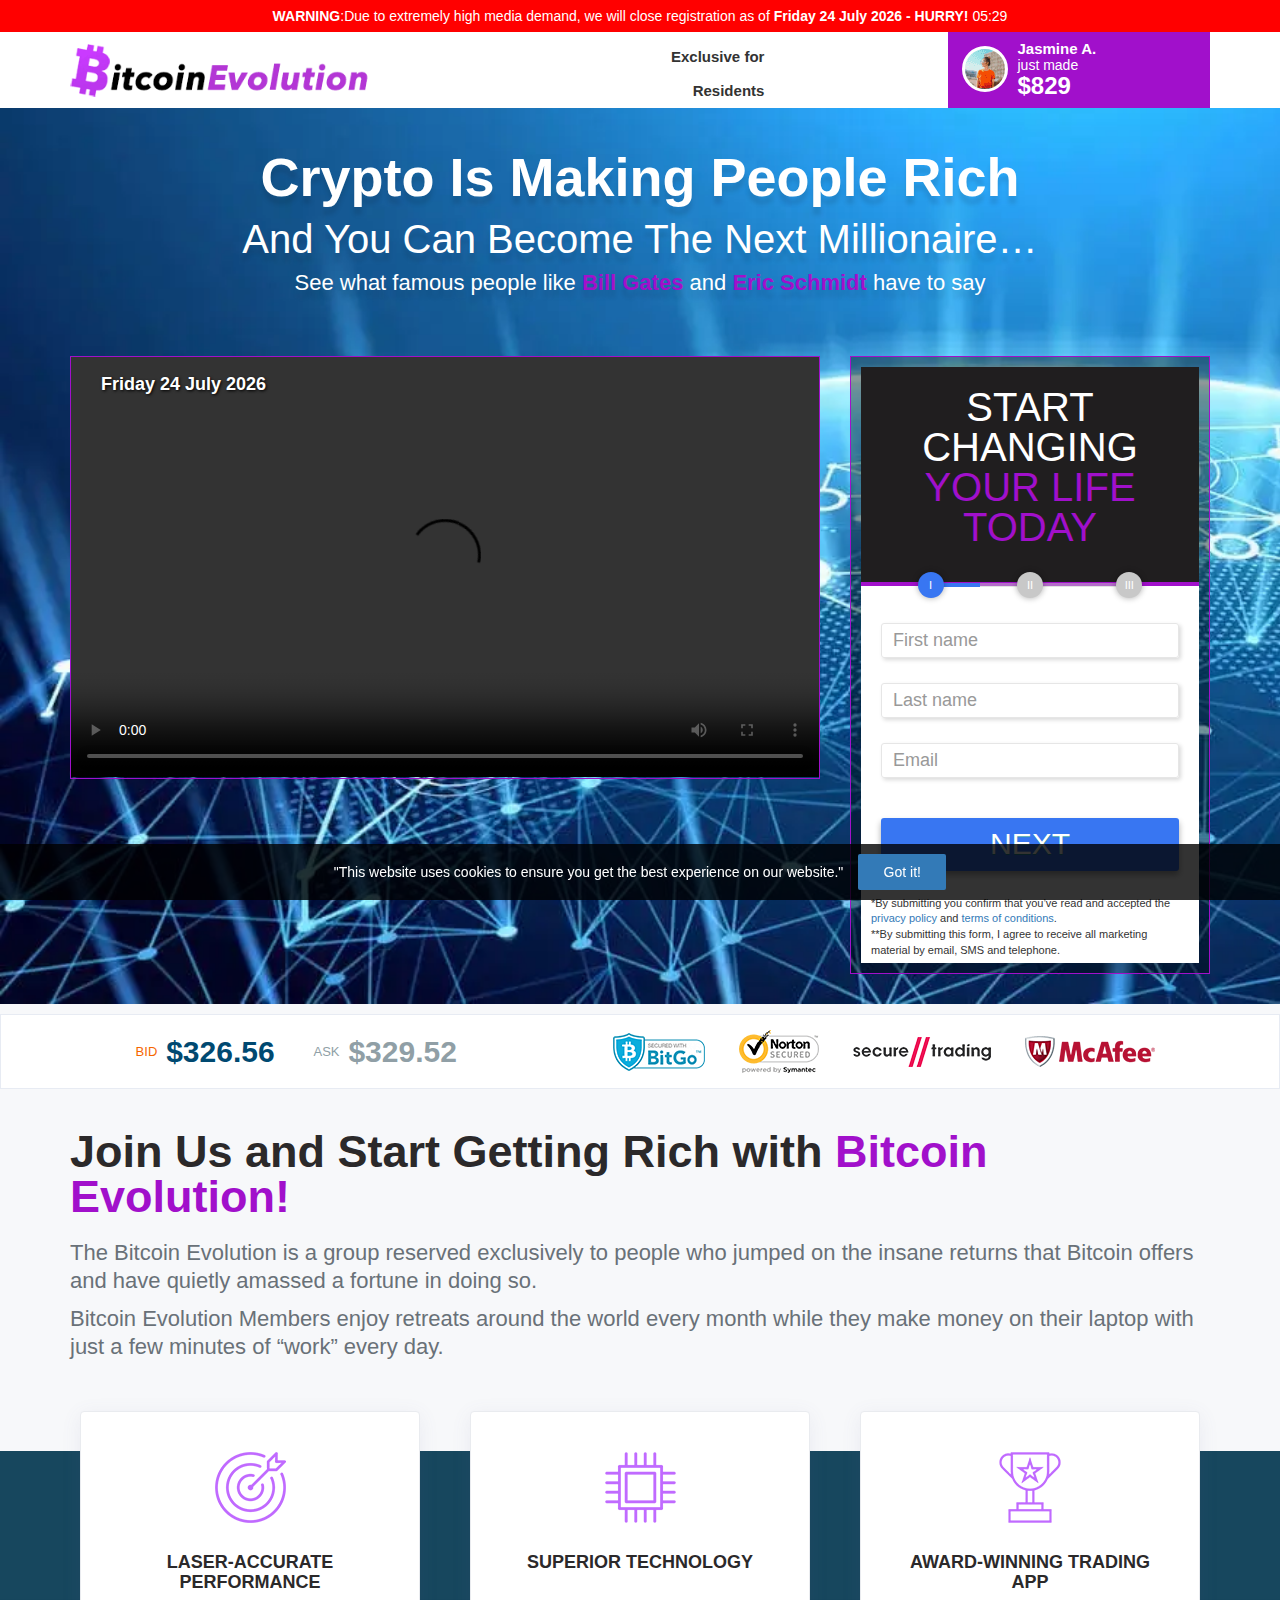
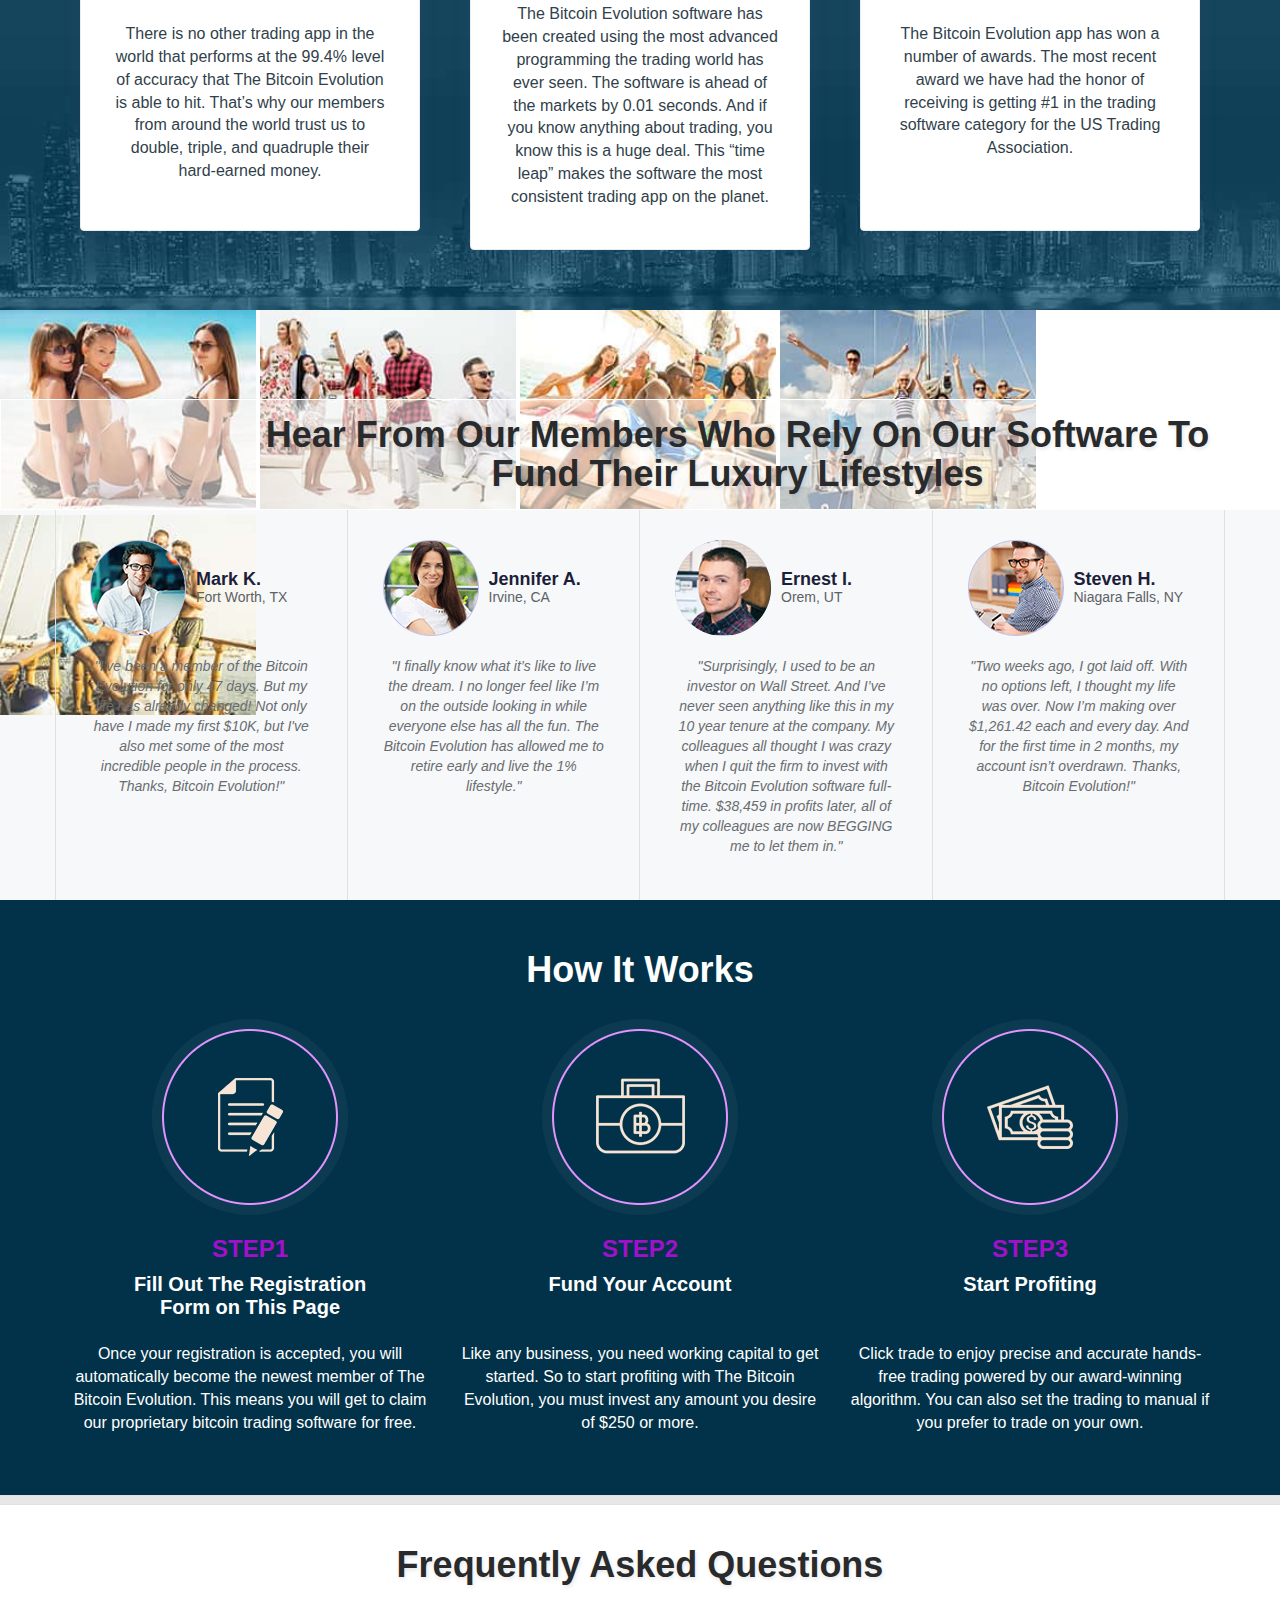
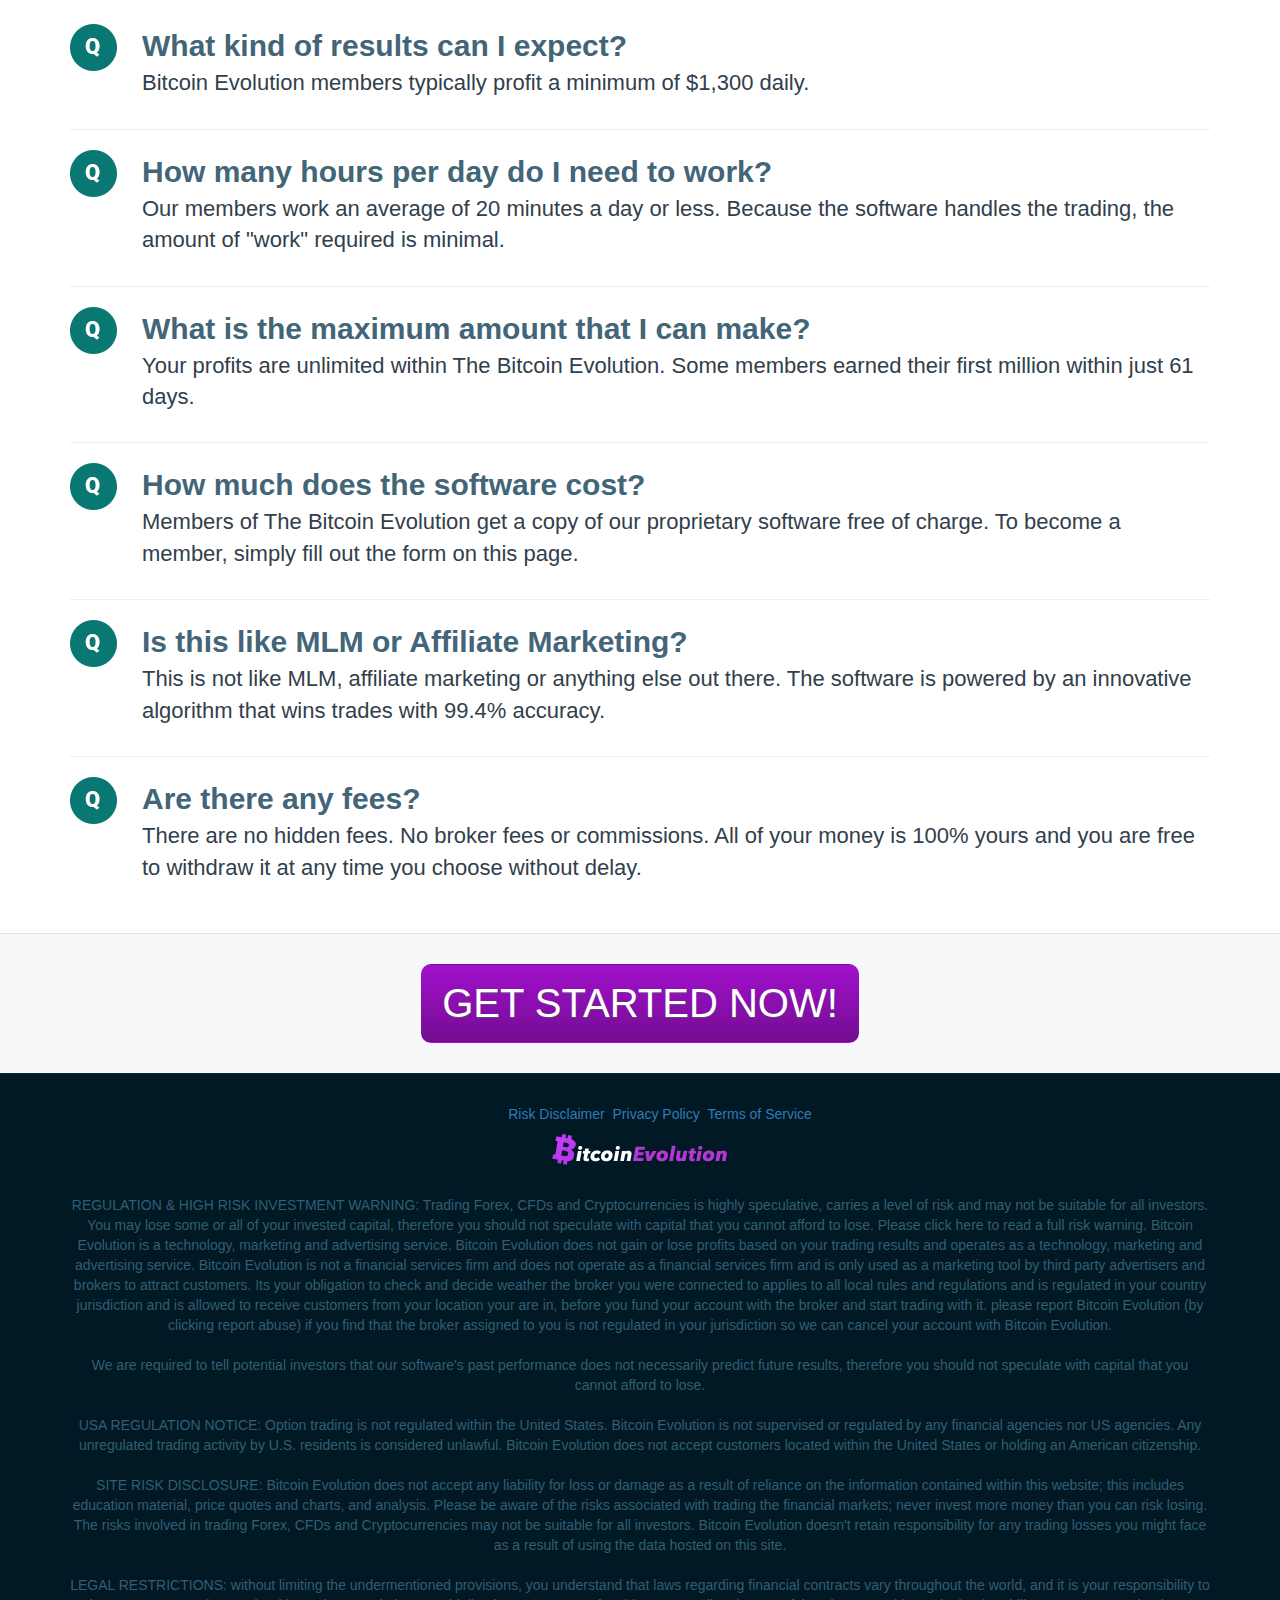
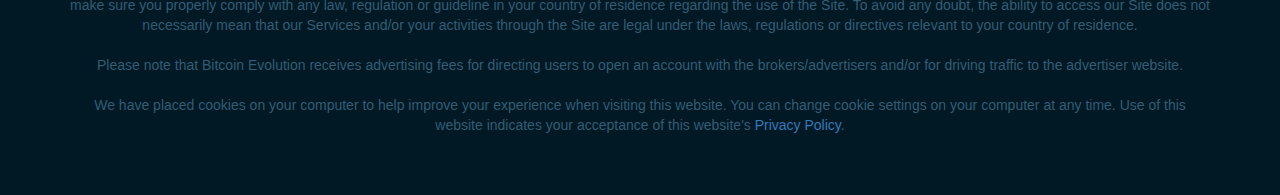
==== commit a01ddd14: "commit" ====
--- a/index.html
+++ b/index.html
@@ -3,57 +3,57 @@
 <html lang="en" ng-app="uniforms" class=" js flexbox flexboxlegacy canvas canvastext webgl no-touch geolocation postmessage websqldatabase indexeddb hashchange history draganddrop websockets rgba hsla multiplebgs backgroundsize borderimage borderradius boxshadow textshadow opacity cssanimations csscolumns cssgradients cssreflections csstransforms no-csstransforms3d csstransitions fontface no-generatedcontent video audio localstorage sessionstorage webworkers applicationcache svg inlinesvg smil svgclippaths">
 
 <head>
-    <script src="https://cdn.onesignal.com/sdks/OneSignalSDK.js" async=""></script>
-    <script>
-    window.OneSignal = window.OneSignal || [];
-    OneSignal.push(function() {
-        OneSignal.init({
-        appId: "142759ff-0895-4dc5-90df-1ec52ca66820",
-        });
-    });
-    </script>
-    <meta http-equiv="Content-Type" content="text/html; charset=UTF-8">
-    <meta http-equiv="X-UA-Compatible" content="IE=edge" />
-    <meta name="robots" content="noindex, nofollow">
-    <meta name="viewport" content="width=device-width, initial-scale=1.0">
-    <title>Bitcoin Evolution</title>
-    <!-- Styles -->
-    <link rel="stylesheet" href="styles/all.min.css">
-
-    
-    <!-- Google Tag Manager -->
-    <script>
-        (function(w,d,s,l,i){w[l]=w[l]||[];w[l].push({'gtm.start':
-            new Date().getTime(),event:'gtm.js'});var f=d.getElementsByTagName(s)[0],
-            j=d.createElement(s),dl=l!='dataLayer'?'&l='+l:'';j.async=true;j.src=
-            'https://www.googletagmanager.com/gtm.js?id='+i+dl;f.parentNode.insertBefore(j,f);
-        })(window,document,'script','dataLayer','GTM-KZZ9RZV');
-    </script>
-    <noscript>
-        <iframe src="https://www.googletagmanager.com/ns.html?id=GTM-KZZ9RZV" height="0" width="0" style="display:none;visibility:hidden"></iframe>
-    </noscript>
-    <!-- End Google Tag Manager (noscript) -->
-
-    <!-- Facebook Pixel Code -->
-    <script>
-        !function(f,b,e,v,n,t,s){if(f.fbq)return;n=f.fbq=function(){n.callMethod?n.callMethod.apply(n,arguments):n.queue.push(arguments)};if(!f._fbq)f._fbq=n;n.push=n;n.loaded=!0;n.version='2.0';n.queue=[];t=b.createElement(e);t.async=!0;t.src=v;s=b.getElementsByTagName(e)[0];s.parentNode.insertBefore(t,s)}(window, document,'script','https://connect.facebook.net/en_US/fbevents.js');fbq('init', '836705793743552');fbq('track', 'PageView');
-    </script>
-    <noscript>
-        <img height="1" width="1" style="display:none" src="https://www.facebook.com/tr?id=836705793743552&ev=PageView&noscript=1"/>
-    </noscript>
-    <!-- End Facebook Pixel Code -->
-        
+	<script src="https://cdn.onesignal.com/sdks/OneSignalSDK.js" async=""></script>
+	<script>
+	window.OneSignal = window.OneSignal || [];
+	OneSignal.push(function() {
+		OneSignal.init({
+		appId: "142759ff-0895-4dc5-90df-1ec52ca66820",
+		});
+	});
+	</script>
+	<meta http-equiv="Content-Type" content="text/html; charset=UTF-8">
+	<meta http-equiv="X-UA-Compatible" content="IE=edge" />
+	<meta name="robots" content="noindex, nofollow">
+	<meta name="viewport" content="width=device-width, initial-scale=1.0">
+	<title>Bitcoin Evolution</title>
+	<!-- Styles -->
+	<link rel="stylesheet" href="styles/all.min.css">
+
+	
+	<!-- Google Tag Manager -->
+	<script>
+		(function(w,d,s,l,i){w[l]=w[l]||[];w[l].push({'gtm.start':
+			new Date().getTime(),event:'gtm.js'});var f=d.getElementsByTagName(s)[0],
+			j=d.createElement(s),dl=l!='dataLayer'?'&l='+l:'';j.async=true;j.src=
+			'https://www.googletagmanager.com/gtm.js?id='+i+dl;f.parentNode.insertBefore(j,f);
+		})(window,document,'script','dataLayer','GTM-KZZ9RZV');
+	</script>
+	<noscript>
+		<iframe src="https://www.googletagmanager.com/ns.html?id=GTM-KZZ9RZV" height="0" width="0" style="display:none;visibility:hidden"></iframe>
+	</noscript>
+	<!-- End Google Tag Manager (noscript) -->
+
+	<!-- Facebook Pixel Code -->
+	<script>
+		!function(f,b,e,v,n,t,s){if(f.fbq)return;n=f.fbq=function(){n.callMethod?n.callMethod.apply(n,arguments):n.queue.push(arguments)};if(!f._fbq)f._fbq=n;n.push=n;n.loaded=!0;n.version='2.0';n.queue=[];t=b.createElement(e);t.async=!0;t.src=v;s=b.getElementsByTagName(e)[0];s.parentNode.insertBefore(t,s)}(window, document,'script','https://connect.facebook.net/en_US/fbevents.js');fbq('init', '836705793743552');fbq('track', 'PageView');
+	</script>
+	<noscript>
+		<img height="1" width="1" style="display:none" src="https://www.facebook.com/tr?id=836705793743552&ev=PageView&noscript=1"/>
+	</noscript>
+	<!-- End Facebook Pixel Code -->
+		
 </head>
 
 <body class="gtd-body-visible gtd-sdk-inited" onload="refresh();" ng-controller="MainController">
-    <div id="popup" class="exit_popup bitcoinpopup" style="display: none;">
-        <div class="exit_popup_overlay"></div>
-        <div class="close_button" onclick="$('#popup').css('display', 'none');
-        mousebottom = 0;
-        setTimeout(function () {
-          pu = 1;
-        }, 5000);">
-        </div>
+	<div id="popup" class="exit_popup bitcoinpopup" style="display: none;">
+		<div class="exit_popup_overlay"></div>
+		<div class="close_button" onclick="$('#popup').css('display', 'none');
+		mousebottom = 0;
+		setTimeout(function () {
+		  pu = 1;
+		}, 5000);">
+		</div>
 			<div class="popup_inner">
 				<div class="popup_content">
 					<div class="popup_content_inner">
@@ -77,760 +77,760 @@
 					</div>
 				</div>
 			</div>
-    </div>
-    <script language="JavaScript" type="text/javascript">
-        // выставляем секунды
-        var sec = 30;
-        // выставляем минуты
-        var min = 05;
-
-        function refresh() {
-            sec--;
-            if (sec == -01) {
-                sec = 59;
-                min = min - 1;
-            } else {
-                min = min;
-            }
-            if (sec <= 9) {
-                sec = "0" + sec;
-            }
-            time = (min <= 9 ? "0" + min : min) + ":" + sec;
-            if (document.getElementById) {
-                timer.innerHTML = time;
-            }
-            inter = setTimeout("refresh()", 1000);
-            // действие, если таймер 00:00
-            if (min == '00' && sec == '00') {
-                sec = "00";
-                clearInterval(inter);
-                /* выводим сообщение в элемент с id="tut", например <div id="tut"></div> */
-                tut.innerHTML = "Таймер завершил свою работу!";
-
-                /* либо модальное окно */
-                //alert('Таймер завершил свою работу!');
-
-                /* либо переход на какой-то адрес */
-                //window.location='http://www.net-f.ru/';
-
-                /* либо любой другой Ваш код */
-            }
-        }
-        //
-    </script>
-    <!-- INTRO SECTION 1 START -->
-    <div class="intro-section-1">
-        <div class="container">
-            <p class="intro-p">
-                <b>WARNING</b>:<span>Due to extremely high media demand, we will close registration as of</span>
-                <b><span class="gtd-date-current-date">
-                        <script language="javascript" type="text/javascript">
-                            var d = new Date();
-
-                            var day = new Array("Sunday", "Monday", "Tuesday",
-                                "Wednesday", "Thursday", "Friday", "Saturday");
-
-                            var month = new Array("January", "February", "March", "April", "may", "June",
-                                "July", "August", "September", "October", "November", " December");
-
-                            document.write(day[d.getDay()] + " " + d.getDate() + " " + month[d.getMonth()] +
-                                " " + d.getFullYear());
-                            //
-                        </script>
-                    </span> - <span>HURRY!</span>
-                </b><span class="countdown-span" id="timer">05:30</span>
-            </p>
-        </div>
-    </div>
-    <!-- INTRO SECTION 1 END -->
-    <div class="section1" id="top" style="background:url('./images/bg.webp') no-repeat;background-size:cover">
-        <header>
-            <div class="container">
-                <div class="row">
-                    <div class="col-md-6 col-sm-4 logo">
-                        <img src="images/logo.png" alt="Bitcoin Evolution" class="img-responsive inline-block header-logo">
-                    </div>
-                    <div class="col-md-6 col-sm-8 hidden-xs">
-                        <div class="row">
-                            <div class="col-sm-6">
-                                <div class="media-body">
-                                    <div class="float-left">
-                                        <div class="excl" style="padding: 16px;">
-                                            Exclusive for<br>
-                                            <span class="country_name" style="text-transform: uppercase;"></span> <br>
-                                            Residents
-                                        </div>
-                                    </div>
-                                    <div class="flag">
-                                        <div>
-                                            <img class="country_flag" src="">
-                                        </div>
-                                    </div>
-                                </div>
-                            </div>
-                            <div class="col-sm-6">
-                                <div class="notification-top" data-init="person">
-                                    <div class="media-left">
-                                        <div class="dynamic-person-img-wrapper">
-                                            <div class=""></div>
-                                        </div>
-                                    </div>
-                                    <div class="media-body">
-                                        <div class="just-made">
-                                            <p>
-                                                <span class="dynamic-person-name-span">Oliver C.</span><br>
-                                                <span>just made</span>
-                                            </p>
-                                            <h3>
-                                                <span style="color: #fff;" class="dynamic-person-sum-span">$119</span>
-                                            </h3>
-                                        </div>
-                                    </div>
-                                </div>
-                            </div>
-                        </div>
-                    </div>
-                </div>
-            </div>
-        </header>
-        <div class="container">
-            <div class="row">
-                <div class="col-sm-12 headline">
-                    <h1>Crypto Is Making People Rich</h1>
-                    <h2>And You Can Become The Next Millionaire…</h2>
-                    <h4><span>See what famous people like</span> <strong>Bill Gates</strong> <span>and</span>
-                        <strong>Eric Schmidt</strong> <span>have to say</span>
-                    </h4>
-                </div>
-            </div>
-            <div class="gap40-mobile"></div>
-            <div class="row">
-                <div class="col-md-8">
-                    <div class="embed-container">
-                        <div class="video embed-responsive embed-responsive-16by9 embed-responsive-video">
-                            <div class="gtd-video-title gtd-date-current-date">
-                                <script language="javascript" type="text/javascript">
-                                    var d = new Date();
-
-                                    var day = new Array("Sunday", "Monday", "Tuesday",
-                                        "Wednesday", "Thursday", "Friday", "Saturday");
-
-                                    var month = new Array("January", "February", "March", "April", "may", "June",
-                                        "July", "August", "September", "October", "November", " December");
-
-                                    document.write(day[d.getDay()] + " " + d.getDate() + " " + month[d.getMonth()] +
-                                        " " + d.getFullYear());
-                                    //
-                                </script>
-                            </div>
-                            <video id="video" controls="controls" controlslist="nodownload" autoplay>
-                                <source src="images/index-en.mp4" type="video/mp4">
-                            </video>
-                        </div>
-                    </div>
-                </div>
-                <div class="col-md-4">
-                    <div class="formwrap-outer">
-                        <div class="formwrap">
-                            <div class="form-header"><span class="text-white">Start Changing</span>
-                                <span class="text-orange">Your Life TODAY</span>
-                            </div>
-                            <div class="form-body">
-                                <my-form id="top_form" pane="f1"></my-form>
-                            </div>
-                            <div style="padding: 10px 15px 5px 10px; text-align: center;">
-                                <p class="form-disclaimers" style="text-align: left;padding: 0;margin: 0;font-size: 11px;">*By submitting you confirm that you’ve read and accepted the <a data-intgrtn-link-agreements="3" target="_blank" href="privacy" class="" data-i18n="" >privacy policy</a> and <a data-intgrtn-link-agreements="1" target="_blank" href="terms" class="" data-i18n="" >terms of conditions</a>.
-                                </p>
-                                <p class="form-disclaimers" style="text-align: left;padding: 0;margin: 0;font-size: 11px;">**By submitting this form, I agree to receive all marketing material by email, SMS and telephone.</p>
-                            </div>
-                        </div>
-                    </div>
-                </div>
-            </div>
-        </div>
-    </div>
-    <div class="spacer"></div>
-    <div class="section2">
-        <div class="container">
-            <div class="row">
-                <div class="col-md-5 text-center">
-                    <div class="bitcoin bid"><sup>BID</sup>
-                        <h2><span class="visitor-currency-symbol">$</span>326.56</h2>
-                        <sup><i class="fa fa-caret-up"></i></sup>
-                    </div>
-                    <div class="bitcoin ask"><sup>ASK</sup>
-                        <h2><span class="visitor-currency-symbol">$</span>329.52</h2>
-                        <sup><i class="fa fa-caret-up"></i></sup>
-                    </div>
-                </div>
-                <div class="col-md-7 security-logos">
-                    <img src="images/bitgo.png" alt="BitGo">
-                    <img src="images/norton.png" alt="Norton">
-                    <img src="images/secure-trading.png" alt="Secure Trading">
-                    <img src="images/mcafee.png" alt="McAffee">
-                </div>
-            </div>
-        </div>
-    </div>
-    <div class="section3">
-        <div class="container">
-            <div class="row">
-                <div class="col-sm-12">
-                    <h1><span>Join Us and Start Getting Rich with</span> <strong>Bitcoin Evolution!</strong></h1>
-                    <p>The Bitcoin Evolution is a group reserved exclusively to people who jumped on the insane returns that Bitcoin offers and have quietly amassed a fortune in doing so.</p>
-                    <p>Bitcoin Evolution Members enjoy retreats around the world every month while they make money on their laptop with just a few minutes of “work” every day.</p>
-                </div>
-            </div>
-        </div>
-    </div>
-    <div class="section4">
-        <div class="container">
-            <div class="row">
-                <div class="col-md-4">
-                    <div class="whitebox first-box">
-                        <img src="images/join1.png" alt="Laser-Accurate Performance">
-                        <h4>Laser-Accurate Performance</h4>
-                        <p>There is no other trading app in the world that performs at the 99.4% level of accuracy that The Bitcoin Evolution is able to hit. That’s why our members from around the world trust us to double, triple, and quadruple their hard-earned money.</p>
-                    </div>
-                </div>
-                <div class="col-md-4">
-                    <div class="whitebox">
-                        <img src="images/join2.png" alt="Superior Technology">
-                        <h4>Superior Technology</h4>
-                        <p>The Bitcoin Evolution software has been created using the most advanced programming the trading world has ever seen. The software is ahead of the markets by 0.01 seconds. And if you know anything about trading, you know this is a huge deal. This “time leap” makes the software the most consistent trading app on the planet.</p>
-                    </div>
-                </div>
-                <div class="col-md-4">
-                    <div class="whitebox">
-                        <img src="images/join3.png" alt="Award-Winning Trading App">
-                        <h4>Award-Winning Trading App</h4>
-                        <p>The Bitcoin Evolution app has won a number of awards. The most recent award we have had the honor of receiving is getting #1 in the trading software category for the US Trading Association.</p>
-                    </div>
-                </div>
-            </div>
-        </div>
-    </div>
-    <div class="section5">
-        <div class="transwhite">
-            <div class="container">
-                <div class="row">
-                    <div class="col-sm-2"></div>
-                    <div class="col-sm-10">
-                        <h1>Hear From Our Members Who Rely On Our Software To Fund Their Luxury Lifestyles</h1>
-                    </div>
-                </div>
-            </div>
-        </div>
-        <ul>
-            <li><span class="sr-only">Testimonial Image</span></li>
-            <li><span class="sr-only">Testimonial Image</span></li>
-            <li><span class="sr-only">Testimonial Image</span></li>
-            <li><span class="sr-only">Testimonial Image</span></li>
-            <li><span class="sr-only">Testimonial Image</span></li>
-        </ul>
-    </div>
-    <div class="section6">
-        <div class="container">
-            <div class="row vdivide">
-                <div class="col-md-3">
-                    <div class="testimonial-wrap">
-                        <div class="media">
-                            <div class="media-left">
-                                <img src="images/testimoniala.png" alt="Testimonial Image">
-                            </div>
-                            <div class="media-body">
-                                <h4>Mark K.</h4>
-                                <h5>Fort Worth, TX</h5>
-                            </div>
-                        </div>
-                        <p>
-                            <em>"<span>I've been a member of the Bitcoin Evolution for only 47 days. But my life has already changed! Not only have I made my first</span>
-                                <span class="visitor-currency-symbol">$</span>10K<span>, but I've also met some of the most incredible people in the process. Thanks, Bitcoin Evolution!</span>"</em>
-                        </p>
-                    </div>
-                </div>
-                <div class="col-md-3">
-                    <div class="testimonial-wrap">
-                        <div class="media">
-                            <div class="media-left">
-                                <img src="images/testimonialb.png" alt="Testimonial Image">
-                            </div>
-                            <div class="media-body">
-                                <h4>Jennifer A.</h4>
-                                <h5>Irvine, CA</h5>
-                            </div>
-                        </div>
-                        <p>
-                            <em>"<span>I finally know what it’s like to live the dream. I no longer feel like I’m on the outside looking in while everyone else has all the fun. The Bitcoin Evolution has allowed me to retire early and live the 1% lifestyle.</span>"</em>
-                        </p>
-                    </div>
-                </div>
-                <div class="col-md-3">
-                    <div class="testimonial-wrap">
-                        <div class="media">
-                            <div class="media-left">
-                                <img src="images/testimonialc.png" alt="Testimonial Image">
-                            </div>
-                            <div class="media-body">
-                                <h4>Ernest I.</h4>
-                                <h5>Orem, UT</h5>
-                            </div>
-                        </div>
-                        <p>
-                            <em>"<span>Surprisingly, I used to be an investor on Wall Street. And I’ve never seen anything like this in my 10 year tenure at the company. My colleagues all thought I was crazy when I quit the firm to invest with the Bitcoin Evolution software full-time.</span>
-                                <span class="visitor-currency-symbol">$</span>38,459
-                                <span>in profits later, all of my colleagues are now BEGGING me to let them in.</span>"</em></p>
-                    </div>
-                </div>
-                <div class="col-md-3">
-                    <div class="testimonial-wrap">
-                        <div class="media">
-                            <div class="media-left">
-                                <img src="images/testimoniald.png" alt="Testimonial Image">
-                            </div>
-                            <div class="media-body">
-                                <h4>Steven H.</h4>
-                                <h5>Niagara Falls, NY</h5>
-                            </div>
-                        </div>
-                        <p>
-                            <em>"<span>Two weeks ago, I got laid off. With no options left, I thought my life was over. Now I’m making over</span>
-                                <span class="visitor-currency-symbol">$</span>1,261.42
-                                <span>each and every day. And for the first time in 2 months, my account isn’t overdrawn. Thanks, Bitcoin Evolution!</span>"</em>
-                        </p>
-                    </div>
-                </div>
-            </div>
-        </div>
-    </div>
-    <div class="section7">
-        <div class="container">
-            <div class="row">
-                <div class="col-sm-12">
-                    <h1>How It Works</h1>
-                </div>
-            </div>
-            <div class="row">
-                <div class="col-md-4">
-                    <div class="howbox">
-                        <img src="images/step1.png" alt="Fill Out The Registration Form on This Page" class="img-responsive center-block">
-                        <h4 class="step-title">STEP1</h4>
-                        <h4><span>Fill Out The Registration</span> <br class="hidden-xs hidden-sm"><span>Form on This Page</span>
-                        </h4>
-                        <p>Once your registration is accepted, you will automatically become the newest member of The Bitcoin Evolution. This means you will get to claim our proprietary bitcoin trading software for free.</p>
-                    </div>
-                </div>
-                <div class="col-md-4">
-                    <div class="howbox">
-                        <img src="images/step2.png" alt="Fund Your Account" class="img-responsive center-block">
-                        <h4 class="step-title">STEP2</h4>
-                        <h4>Fund Your Account</h4>
-                        <p>
-                            <span>Like any business, you need working capital to get started. So to start profiting with The Bitcoin Evolution, you must invest any amount you desire of</span>
-                            <span class="visitor-currency-symbol">$</span>250 <span>or more</span>.</p>
-                    </div>
-                </div>
-                <div class="col-md-4">
-                    <div class="howbox">
-                        <img src="images/step3.png" alt="Start Profiting" class="img-responsive center-block">
-                        <h4 class="step-title">STEP3</h4>
-                        <h4>Start Profiting</h4>
-                        <p>Click trade to enjoy precise and accurate hands-free trading powered by our award-winning algorithm. You can also set the trading to manual if you prefer to trade on your own.</p>
-                    </div>
-                </div>
-            </div>
-        </div>
-    </div>
-    <div class="spacer2"></div>
-    <div class="section8">
-        <div class="container">
-            <div class="row">
-                <div class="col-sm-12">
-                    <h1 class="text-center">Frequently Asked Questions</h1>
-                    <div class="media">
-                        <div class="media-left">
-                            <img src="images/q.png" alt="Question" class="question">
-                        </div>
-                        <div class="media-body">
-                            <h2>What kind of results can I expect?</h2>
-                            <p><span>Bitcoin Evolution members typically profit a minimum of</span>
-                                <span class="visitor-currency-symbol">$</span>1,300 <span>daily</span>.</p>
-                        </div>
-                    </div>
-                    <hr>
-                    <div class="media">
-                        <div class="media-left">
-                            <img src="images/q.png" alt="Question" class="question">
-                        </div>
-                        <div class="media-body">
-                            <h2>How many hours per day do I need to work?</h2>
-                            <p>Our members work an average of 20 minutes a day or less. Because the software handles the trading, the amount of "work" required is minimal.</p>
-                        </div>
-                    </div>
-                    <hr>
-                    <div class="media">
-                        <div class="media-left">
-                            <img src="images/q.png" alt="Question" class="question">
-                        </div>
-                        <div class="media-body">
-                            <h2>What is the maximum amount that I can make?</h2>
-                            <p>Your profits are unlimited within The Bitcoin Evolution. Some members earned their first million within just 61 days.</p>
-                        </div>
-                    </div>
-                    <hr>
-                    <div class="media">
-                        <div class="media-left">
-                            <img src="images/q.png" alt="Question" class="question">
-                        </div>
-                        <div class="media-body">
-                            <h2>How much does the software cost?</h2>
-                            <p>Members of The Bitcoin Evolution get a copy of our proprietary software free of charge. To become a member, simply fill out the form on this page.</p>
-                        </div>
-                    </div>
-                    <hr>
-                    <div class="media">
-                        <div class="media-left">
-                            <img src="images/q.png" alt="Question" class="question">
-                        </div>
-                        <div class="media-body">
-                            <h2>Is this like MLM or Affiliate Marketing?</h2>
-                            <p>This is not like MLM, affiliate marketing or anything else out there. The software is powered by an innovative algorithm that wins trades with 99.4% accuracy.</p>
-                        </div>
-                    </div>
-                    <hr>
-                    <div class="media">
-                        <div class="media-left">
-                            <img src="images/q.png" alt="Question" class="question">
-                        </div>
-                        <div class="media-body">
-                            <h2>Are there any fees?</h2>
-                            <p>There are no hidden fees. No broker fees or commissions. All of your money is 100% yours and you are free to withdraw it at any time you choose without delay.</p>
-                        </div>
-                    </div>
-                </div>
-            </div>
-        </div>
-    </div>
-    <div class="section9">
-        <div class="container">
-            <div class="row">
-                <div class="col-sm-12 text-center"><a href="#top" class="btn btn-start"><span>Get Started Now</span>!</a>
-                </div>
-            </div>
-        </div>
-    </div>
-    <footer>
-        <div class="container">
-            <div class="row">
-                <div class="col-sm-12 text-center">
-                    <ul class="footer-ul" style="list-style: none">
-                        <style>
-                            .footer-ul li {
-                                display: inline-block;
-                                margin: 0 2px
-                            }
-
-                        </style>
-                        <li><a data-intgrtn-link-agreements="2" href="disclaimer" class="" target="_blank">Risk Disclaimer</a></li>
-                        <li><a data-intgrtn-link-agreements="3" href="privacy" class="" target="_blank">Privacy Policy</a></li>
-                        <li><a data-intgrtn-link-agreements="3" href="terms" class="" target="_blank">Terms of Service</a></li>
-                    </ul>
-                    <img src="images/footer-logo.png" alt="BitCoin Evolution" class="img-responsive center-block">
-                    <div class="footer-text">
-                        <div style="text-align: center; margin-top: 20px;">
-                            <div data-intgrtn-agreements="" data-intgrtn-type="4">
-                                <p>REGULATION & HIGH RISK INVESTMENT WARNING: Trading Forex, CFDs and Cryptocurrencies is highly speculative, carries a level of risk and may not be suitable for all investors. You may lose some or all of your invested capital, therefore you should not speculate with capital that you cannot afford to lose. Please click here to read a full risk warning. Bitcoin Evolution is a technology, marketing and advertising service. Bitcoin Evolution does not gain or lose profits based on your trading results and operates as a technology, marketing and advertising service. Bitcoin Evolution is not a financial services firm and does not operate as a financial services firm and is only used as a marketing tool by third party advertisers and brokers to attract customers. Its your obligation to check and decide weather the broker you were connected to applies to all local rules and regulations and is regulated in your country jurisdiction and is allowed to receive customers from your location your are in, before you fund your account with the broker and start trading with it. please report Bitcoin Evolution (by clicking report abuse) if you find that the broker assigned to you is not regulated in your jurisdiction so we can cancel your account with Bitcoin Evolution.</p>
-                                <p>We are required to tell potential investors that our software's past performance does not necessarily predict future results, therefore you should not speculate with capital that you cannot afford to lose.</p>
-                                <p>USA REGULATION NOTICE: Option trading is not regulated within the United States. Bitcoin Evolution is not supervised or regulated by any financial agencies nor US agencies. Any unregulated trading activity by U.S. residents is considered unlawful. Bitcoin Evolution does not accept customers located within the United States or holding an American citizenship.
-                                </p>
-                                <p>SITE RISK DISCLOSURE: Bitcoin Evolution does not accept any liability for loss or damage as a result of reliance on the information contained within this website; this includes education material, price quotes and charts, and analysis. Please be aware of the risks associated with trading the financial markets; never invest more money than you can risk losing. The risks involved in trading Forex, CFDs and Cryptocurrencies may not be suitable for all investors. Bitcoin Evolution doesn't retain responsibility for any trading losses you might face as a result of using the data hosted on this site.
-                                </p>
-                                <p>LEGAL RESTRICTIONS: without limiting the undermentioned provisions, you understand that laws regarding financial contracts vary throughout the world, and it is your responsibility to make sure you properly comply with any law, regulation or guideline in your country of residence regarding the use of the Site. To avoid any doubt, the ability to access our Site does not necessarily mean that our Services and/or your activities through the Site are legal under the laws, regulations or directives relevant to your country of residence.
-                                </p>
-                                <p>Please note that Bitcoin Evolution receives advertising fees for directing users to open an account with the brokers/advertisers and/or for driving traffic to the advertiser website.
-                                <p>We have placed cookies on your computer to help improve your experience when visiting this website. You can change cookie settings on your computer at any time. Use of this website indicates your acceptance of this website's <a href="privacy" target="_blank">Privacy Policy</a>.
-                                </p>
-                            </div>
-                        </div>
-                    </div>
-                </div>
-            </div>
-        </div>
-    </footer>
-    <div class="intgrtn-cookie-popup">
-        <div class="intgrtn-cookie-popup-text-holder">
-            "This website uses cookies to ensure you get the best experience on our website."
-        </div>
-        <button class="intgrtn-cookie-popup-btn-accept">Got it!</button>
-    </div>
-    <style>
-        .close_popup {
-            display: none;
-        }
-        .intgrtn-cookie-popup{
-            width: 100%;
-            z-index: 100;background-color: rgba(0, 0, 0, 0.8);position: fixed;left: 0;bottom: 0;right: 0;max-width: 100vw;padding: 10px;display: flex;flex-direction: row;color: #fff;align-items: center;justify-content: center;margin-right: 15px;cursor: pointer
-        }
-        .intgrtn-cookie-popup-text-holder{
-            margin-right: 15px;
-        }
-        .intgrtn-cookie-popup-link-privacy-policy{
-            color: #337ab7;cursor: pointer;
-        }
-        .intgrtn-cookie-popup-btn-accept{
-            font-size: 14px;display: inline-block;text-decoration: none;min-width: 88px;padding: 8px 16px;line-height: 1.42857143;text-align: center;white-space: nowrap;vertical-align: middle;-ms-touch-action: manipulation;touch-action: manipulation;cursor: pointer;-webkit-user-select: none;-moz-user-select: none;-ms-user-select: none;user-select: none;border: 0;border-radius: 2px;background: #337ab7;color: #fff;transition: all 0.2s linear;
-        }
-
-    </style>
-    
-    
-    <script src="scripts/modernizr-2.8.3.min.js"></script>
-    <script src="scripts/jquery.min.js"></script>
-    <script src="scripts/bootstrap.min.js"></script>
-    <script src="scripts/index.js"></script>
+	</div>
+	<script language="JavaScript" type="text/javascript">
+		// выставляем секунды
+		var sec = 30;
+		// выставляем минуты
+		var min = 05;
+
+		function refresh() {
+			sec--;
+			if (sec == -01) {
+				sec = 59;
+				min = min - 1;
+			} else {
+				min = min;
+			}
+			if (sec <= 9) {
+				sec = "0" + sec;
+			}
+			time = (min <= 9 ? "0" + min : min) + ":" + sec;
+			if (document.getElementById) {
+				timer.innerHTML = time;
+			}
+			inter = setTimeout("refresh()", 1000);
+			// действие, если таймер 00:00
+			if (min == '00' && sec == '00') {
+				sec = "00";
+				clearInterval(inter);
+				/* выводим сообщение в элемент с id="tut", например <div id="tut"></div> */
+				tut.innerHTML = "Таймер завершил свою работу!";
+
+				/* либо модальное окно */
+				//alert('Таймер завершил свою работу!');
+
+				/* либо переход на какой-то адрес */
+				//window.location='http://www.net-f.ru/';
+
+				/* либо любой другой Ваш код */
+			}
+		}
+		//
+	</script>
+	<!-- INTRO SECTION 1 START -->
+	<div class="intro-section-1">
+		<div class="container">
+			<p class="intro-p">
+				<b>WARNING</b>:<span>Due to extremely high media demand, we will close registration as of</span>
+				<b><span class="gtd-date-current-date">
+						<script language="javascript" type="text/javascript">
+							var d = new Date();
+
+							var day = new Array("Sunday", "Monday", "Tuesday",
+								"Wednesday", "Thursday", "Friday", "Saturday");
+
+							var month = new Array("January", "February", "March", "April", "may", "June",
+								"July", "August", "September", "October", "November", " December");
+
+							document.write(day[d.getDay()] + " " + d.getDate() + " " + month[d.getMonth()] +
+								" " + d.getFullYear());
+							//
+						</script>
+					</span> - <span>HURRY!</span>
+				</b><span class="countdown-span" id="timer">05:30</span>
+			</p>
+		</div>
+	</div>
+	<!-- INTRO SECTION 1 END -->
+	<div class="section1" id="top" style="background:url('./images/bg.webp') no-repeat;background-size:cover">
+		<header>
+			<div class="container">
+				<div class="row">
+					<div class="col-md-6 col-sm-4 logo">
+						<img src="images/logo.png" alt="Bitcoin Evolution" class="img-responsive inline-block header-logo">
+					</div>
+					<div class="col-md-6 col-sm-8 hidden-xs">
+						<div class="row">
+							<div class="col-sm-6">
+								<div class="media-body">
+									<div class="float-left">
+										<div class="excl" style="padding: 16px;">
+											Exclusive for<br>
+											<span class="country_name" style="text-transform: uppercase;"></span> <br>
+											Residents
+										</div>
+									</div>
+									<div class="flag">
+										<div>
+											<img class="country_flag" src="">
+										</div>
+									</div>
+								</div>
+							</div>
+							<div class="col-sm-6">
+								<div class="notification-top" data-init="person">
+									<div class="media-left">
+										<div class="dynamic-person-img-wrapper">
+											<div class=""></div>
+										</div>
+									</div>
+									<div class="media-body">
+										<div class="just-made">
+											<p>
+												<span class="dynamic-person-name-span">Oliver C.</span><br>
+												<span>just made</span>
+											</p>
+											<h3>
+												<span style="color: #fff;" class="dynamic-person-sum-span">$119</span>
+											</h3>
+										</div>
+									</div>
+								</div>
+							</div>
+						</div>
+					</div>
+				</div>
+			</div>
+		</header>
+		<div class="container">
+			<div class="row">
+				<div class="col-sm-12 headline">
+					<h1>Crypto Is Making People Rich</h1>
+					<h2>And You Can Become The Next Millionaire…</h2>
+					<h4><span>See what famous people like</span> <strong>Bill Gates</strong> <span>and</span>
+						<strong>Eric Schmidt</strong> <span>have to say</span>
+					</h4>
+				</div>
+			</div>
+			<div class="gap40-mobile"></div>
+			<div class="row">
+				<div class="col-md-8">
+					<div class="embed-container">
+						<div class="video embed-responsive embed-responsive-16by9 embed-responsive-video">
+							<div class="gtd-video-title gtd-date-current-date">
+								<script language="javascript" type="text/javascript">
+									var d = new Date();
+
+									var day = new Array("Sunday", "Monday", "Tuesday",
+										"Wednesday", "Thursday", "Friday", "Saturday");
+
+									var month = new Array("January", "February", "March", "April", "may", "June",
+										"July", "August", "September", "October", "November", " December");
+
+									document.write(day[d.getDay()] + " " + d.getDate() + " " + month[d.getMonth()] +
+										" " + d.getFullYear());
+									//
+								</script>
+							</div>
+							<video id="video" controls="controls" controlslist="nodownload" autoplay>
+								<source src="images/index-en.mp4" type="video/mp4">
+							</video>
+						</div>
+					</div>
+				</div>
+				<div class="col-md-4">
+					<div class="formwrap-outer">
+						<div class="formwrap">
+							<div class="form-header"><span class="text-white">Start Changing</span>
+								<span class="text-orange">Your Life TODAY</span>
+							</div>
+							<div class="form-body">
+								<my-form id="top_form" pane="f1"></my-form>
+							</div>
+							<div style="padding: 10px 15px 5px 10px; text-align: center;">
+								<p class="form-disclaimers" style="text-align: left;padding: 0;margin: 0;font-size: 11px;">*By submitting you confirm that you’ve read and accepted the <a data-intgrtn-link-agreements="3" target="_blank" href="privacy" class="" data-i18n="" >privacy policy</a> and <a data-intgrtn-link-agreements="1" target="_blank" href="terms" class="" data-i18n="" >terms of conditions</a>.
+								</p>
+								<p class="form-disclaimers" style="text-align: left;padding: 0;margin: 0;font-size: 11px;">**By submitting this form, I agree to receive all marketing material by email, SMS and telephone.</p>
+							</div>
+						</div>
+					</div>
+				</div>
+			</div>
+		</div>
+	</div>
+	<div class="spacer"></div>
+	<div class="section2">
+		<div class="container">
+			<div class="row">
+				<div class="col-md-5 text-center">
+					<div class="bitcoin bid"><sup>BID</sup>
+						<h2><span class="visitor-currency-symbol">$</span>326.56</h2>
+						<sup><i class="fa fa-caret-up"></i></sup>
+					</div>
+					<div class="bitcoin ask"><sup>ASK</sup>
+						<h2><span class="visitor-currency-symbol">$</span>329.52</h2>
+						<sup><i class="fa fa-caret-up"></i></sup>
+					</div>
+				</div>
+				<div class="col-md-7 security-logos">
+					<img src="images/bitgo.png" alt="BitGo">
+					<img src="images/norton.png" alt="Norton">
+					<img src="images/secure-trading.png" alt="Secure Trading">
+					<img src="images/mcafee.png" alt="McAffee">
+				</div>
+			</div>
+		</div>
+	</div>
+	<div class="section3">
+		<div class="container">
+			<div class="row">
+				<div class="col-sm-12">
+					<h1><span>Join Us and Start Getting Rich with</span> <strong>Bitcoin Evolution!</strong></h1>
+					<p>The Bitcoin Evolution is a group reserved exclusively to people who jumped on the insane returns that Bitcoin offers and have quietly amassed a fortune in doing so.</p>
+					<p>Bitcoin Evolution Members enjoy retreats around the world every month while they make money on their laptop with just a few minutes of “work” every day.</p>
+				</div>
+			</div>
+		</div>
+	</div>
+	<div class="section4">
+		<div class="container">
+			<div class="row">
+				<div class="col-md-4">
+					<div class="whitebox first-box">
+						<img src="images/join1.png" alt="Laser-Accurate Performance">
+						<h4>Laser-Accurate Performance</h4>
+						<p>There is no other trading app in the world that performs at the 99.4% level of accuracy that The Bitcoin Evolution is able to hit. That’s why our members from around the world trust us to double, triple, and quadruple their hard-earned money.</p>
+					</div>
+				</div>
+				<div class="col-md-4">
+					<div class="whitebox">
+						<img src="images/join2.png" alt="Superior Technology">
+						<h4>Superior Technology</h4>
+						<p>The Bitcoin Evolution software has been created using the most advanced programming the trading world has ever seen. The software is ahead of the markets by 0.01 seconds. And if you know anything about trading, you know this is a huge deal. This “time leap” makes the software the most consistent trading app on the planet.</p>
+					</div>
+				</div>
+				<div class="col-md-4">
+					<div class="whitebox">
+						<img src="images/join3.png" alt="Award-Winning Trading App">
+						<h4>Award-Winning Trading App</h4>
+						<p>The Bitcoin Evolution app has won a number of awards. The most recent award we have had the honor of receiving is getting #1 in the trading software category for the US Trading Association.</p>
+					</div>
+				</div>
+			</div>
+		</div>
+	</div>
+	<div class="section5">
+		<div class="transwhite">
+			<div class="container">
+				<div class="row">
+					<div class="col-sm-2"></div>
+					<div class="col-sm-10">
+						<h1>Hear From Our Members Who Rely On Our Software To Fund Their Luxury Lifestyles</h1>
+					</div>
+				</div>
+			</div>
+		</div>
+		<ul>
+			<li><span class="sr-only">Testimonial Image</span></li>
+			<li><span class="sr-only">Testimonial Image</span></li>
+			<li><span class="sr-only">Testimonial Image</span></li>
+			<li><span class="sr-only">Testimonial Image</span></li>
+			<li><span class="sr-only">Testimonial Image</span></li>
+		</ul>
+	</div>
+	<div class="section6">
+		<div class="container">
+			<div class="row vdivide">
+				<div class="col-md-3">
+					<div class="testimonial-wrap">
+						<div class="media">
+							<div class="media-left">
+								<img src="images/testimoniala.png" alt="Testimonial Image">
+							</div>
+							<div class="media-body">
+								<h4>Mark K.</h4>
+								<h5>Fort Worth, TX</h5>
+							</div>
+						</div>
+						<p>
+							<em>"<span>I've been a member of the Bitcoin Evolution for only 47 days. But my life has already changed! Not only have I made my first</span>
+								<span class="visitor-currency-symbol">$</span>10K<span>, but I've also met some of the most incredible people in the process. Thanks, Bitcoin Evolution!</span>"</em>
+						</p>
+					</div>
+				</div>
+				<div class="col-md-3">
+					<div class="testimonial-wrap">
+						<div class="media">
+							<div class="media-left">
+								<img src="images/testimonialb.png" alt="Testimonial Image">
+							</div>
+							<div class="media-body">
+								<h4>Jennifer A.</h4>
+								<h5>Irvine, CA</h5>
+							</div>
+						</div>
+						<p>
+							<em>"<span>I finally know what it’s like to live the dream. I no longer feel like I’m on the outside looking in while everyone else has all the fun. The Bitcoin Evolution has allowed me to retire early and live the 1% lifestyle.</span>"</em>
+						</p>
+					</div>
+				</div>
+				<div class="col-md-3">
+					<div class="testimonial-wrap">
+						<div class="media">
+							<div class="media-left">
+								<img src="images/testimonialc.png" alt="Testimonial Image">
+							</div>
+							<div class="media-body">
+								<h4>Ernest I.</h4>
+								<h5>Orem, UT</h5>
+							</div>
+						</div>
+						<p>
+							<em>"<span>Surprisingly, I used to be an investor on Wall Street. And I’ve never seen anything like this in my 10 year tenure at the company. My colleagues all thought I was crazy when I quit the firm to invest with the Bitcoin Evolution software full-time.</span>
+								<span class="visitor-currency-symbol">$</span>38,459
+								<span>in profits later, all of my colleagues are now BEGGING me to let them in.</span>"</em></p>
+					</div>
+				</div>
+				<div class="col-md-3">
+					<div class="testimonial-wrap">
+						<div class="media">
+							<div class="media-left">
+								<img src="images/testimoniald.png" alt="Testimonial Image">
+							</div>
+							<div class="media-body">
+								<h4>Steven H.</h4>
+								<h5>Niagara Falls, NY</h5>
+							</div>
+						</div>
+						<p>
+							<em>"<span>Two weeks ago, I got laid off. With no options left, I thought my life was over. Now I’m making over</span>
+								<span class="visitor-currency-symbol">$</span>1,261.42
+								<span>each and every day. And for the first time in 2 months, my account isn’t overdrawn. Thanks, Bitcoin Evolution!</span>"</em>
+						</p>
+					</div>
+				</div>
+			</div>
+		</div>
+	</div>
+	<div class="section7">
+		<div class="container">
+			<div class="row">
+				<div class="col-sm-12">
+					<h1>How It Works</h1>
+				</div>
+			</div>
+			<div class="row">
+				<div class="col-md-4">
+					<div class="howbox">
+						<img src="images/step1.png" alt="Fill Out The Registration Form on This Page" class="img-responsive center-block">
+						<h4 class="step-title">STEP1</h4>
+						<h4><span>Fill Out The Registration</span> <br class="hidden-xs hidden-sm"><span>Form on This Page</span>
+						</h4>
+						<p>Once your registration is accepted, you will automatically become the newest member of The Bitcoin Evolution. This means you will get to claim our proprietary bitcoin trading software for free.</p>
+					</div>
+				</div>
+				<div class="col-md-4">
+					<div class="howbox">
+						<img src="images/step2.png" alt="Fund Your Account" class="img-responsive center-block">
+						<h4 class="step-title">STEP2</h4>
+						<h4>Fund Your Account</h4>
+						<p>
+							<span>Like any business, you need working capital to get started. So to start profiting with The Bitcoin Evolution, you must invest any amount you desire of</span>
+							<span class="visitor-currency-symbol">$</span>250 <span>or more</span>.</p>
+					</div>
+				</div>
+				<div class="col-md-4">
+					<div class="howbox">
+						<img src="images/step3.png" alt="Start Profiting" class="img-responsive center-block">
+						<h4 class="step-title">STEP3</h4>
+						<h4>Start Profiting</h4>
+						<p>Click trade to enjoy precise and accurate hands-free trading powered by our award-winning algorithm. You can also set the trading to manual if you prefer to trade on your own.</p>
+					</div>
+				</div>
+			</div>
+		</div>
+	</div>
+	<div class="spacer2"></div>
+	<div class="section8">
+		<div class="container">
+			<div class="row">
+				<div class="col-sm-12">
+					<h1 class="text-center">Frequently Asked Questions</h1>
+					<div class="media">
+						<div class="media-left">
+							<img src="images/q.png" alt="Question" class="question">
+						</div>
+						<div class="media-body">
+							<h2>What kind of results can I expect?</h2>
+							<p><span>Bitcoin Evolution members typically profit a minimum of</span>
+								<span class="visitor-currency-symbol">$</span>1,300 <span>daily</span>.</p>
+						</div>
+					</div>
+					<hr>
+					<div class="media">
+						<div class="media-left">
+							<img src="images/q.png" alt="Question" class="question">
+						</div>
+						<div class="media-body">
+							<h2>How many hours per day do I need to work?</h2>
+							<p>Our members work an average of 20 minutes a day or less. Because the software handles the trading, the amount of "work" required is minimal.</p>
+						</div>
+					</div>
+					<hr>
+					<div class="media">
+						<div class="media-left">
+							<img src="images/q.png" alt="Question" class="question">
+						</div>
+						<div class="media-body">
+							<h2>What is the maximum amount that I can make?</h2>
+							<p>Your profits are unlimited within The Bitcoin Evolution. Some members earned their first million within just 61 days.</p>
+						</div>
+					</div>
+					<hr>
+					<div class="media">
+						<div class="media-left">
+							<img src="images/q.png" alt="Question" class="question">
+						</div>
+						<div class="media-body">
+							<h2>How much does the software cost?</h2>
+							<p>Members of The Bitcoin Evolution get a copy of our proprietary software free of charge. To become a member, simply fill out the form on this page.</p>
+						</div>
+					</div>
+					<hr>
+					<div class="media">
+						<div class="media-left">
+							<img src="images/q.png" alt="Question" class="question">
+						</div>
+						<div class="media-body">
+							<h2>Is this like MLM or Affiliate Marketing?</h2>
+							<p>This is not like MLM, affiliate marketing or anything else out there. The software is powered by an innovative algorithm that wins trades with 99.4% accuracy.</p>
+						</div>
+					</div>
+					<hr>
+					<div class="media">
+						<div class="media-left">
+							<img src="images/q.png" alt="Question" class="question">
+						</div>
+						<div class="media-body">
+							<h2>Are there any fees?</h2>
+							<p>There are no hidden fees. No broker fees or commissions. All of your money is 100% yours and you are free to withdraw it at any time you choose without delay.</p>
+						</div>
+					</div>
+				</div>
+			</div>
+		</div>
+	</div>
+	<div class="section9">
+		<div class="container">
+			<div class="row">
+				<div class="col-sm-12 text-center"><a href="#top" class="btn btn-start"><span>Get Started Now</span>!</a>
+				</div>
+			</div>
+		</div>
+	</div>
+	<footer>
+		<div class="container">
+			<div class="row">
+				<div class="col-sm-12 text-center">
+					<ul class="footer-ul" style="list-style: none">
+						<style>
+							.footer-ul li {
+								display: inline-block;
+								margin: 0 2px
+							}
+
+						</style>
+						<li><a data-intgrtn-link-agreements="2" href="disclaimer" class="" target="_blank">Risk Disclaimer</a></li>
+						<li><a data-intgrtn-link-agreements="3" href="privacy" class="" target="_blank">Privacy Policy</a></li>
+						<li><a data-intgrtn-link-agreements="3" href="terms" class="" target="_blank">Terms of Service</a></li>
+					</ul>
+					<img src="images/footer-logo.png" alt="BitCoin Evolution" class="img-responsive center-block">
+					<div class="footer-text">
+						<div style="text-align: center; margin-top: 20px;">
+							<div data-intgrtn-agreements="" data-intgrtn-type="4">
+								<p>REGULATION & HIGH RISK INVESTMENT WARNING: Trading Forex, CFDs and Cryptocurrencies is highly speculative, carries a level of risk and may not be suitable for all investors. You may lose some or all of your invested capital, therefore you should not speculate with capital that you cannot afford to lose. Please click here to read a full risk warning. Bitcoin Evolution is a technology, marketing and advertising service. Bitcoin Evolution does not gain or lose profits based on your trading results and operates as a technology, marketing and advertising service. Bitcoin Evolution is not a financial services firm and does not operate as a financial services firm and is only used as a marketing tool by third party advertisers and brokers to attract customers. Its your obligation to check and decide weather the broker you were connected to applies to all local rules and regulations and is regulated in your country jurisdiction and is allowed to receive customers from your location your are in, before you fund your account with the broker and start trading with it. please report Bitcoin Evolution (by clicking report abuse) if you find that the broker assigned to you is not regulated in your jurisdiction so we can cancel your account with Bitcoin Evolution.</p>
+								<p>We are required to tell potential investors that our software's past performance does not necessarily predict future results, therefore you should not speculate with capital that you cannot afford to lose.</p>
+								<p>USA REGULATION NOTICE: Option trading is not regulated within the United States. Bitcoin Evolution is not supervised or regulated by any financial agencies nor US agencies. Any unregulated trading activity by U.S. residents is considered unlawful. Bitcoin Evolution does not accept customers located within the United States or holding an American citizenship.
+								</p>
+								<p>SITE RISK DISCLOSURE: Bitcoin Evolution does not accept any liability for loss or damage as a result of reliance on the information contained within this website; this includes education material, price quotes and charts, and analysis. Please be aware of the risks associated with trading the financial markets; never invest more money than you can risk losing. The risks involved in trading Forex, CFDs and Cryptocurrencies may not be suitable for all investors. Bitcoin Evolution doesn't retain responsibility for any trading losses you might face as a result of using the data hosted on this site.
+								</p>
+								<p>LEGAL RESTRICTIONS: without limiting the undermentioned provisions, you understand that laws regarding financial contracts vary throughout the world, and it is your responsibility to make sure you properly comply with any law, regulation or guideline in your country of residence regarding the use of the Site. To avoid any doubt, the ability to access our Site does not necessarily mean that our Services and/or your activities through the Site are legal under the laws, regulations or directives relevant to your country of residence.
+								</p>
+								<p>Please note that Bitcoin Evolution receives advertising fees for directing users to open an account with the brokers/advertisers and/or for driving traffic to the advertiser website.
+								<p>We have placed cookies on your computer to help improve your experience when visiting this website. You can change cookie settings on your computer at any time. Use of this website indicates your acceptance of this website's <a href="privacy" target="_blank">Privacy Policy</a>.
+								</p>
+							</div>
+						</div>
+					</div>
+				</div>
+			</div>
+		</div>
+	</footer>
+	<div class="intgrtn-cookie-popup">
+		<div class="intgrtn-cookie-popup-text-holder">
+			"This website uses cookies to ensure you get the best experience on our website."
+		</div>
+		<button class="intgrtn-cookie-popup-btn-accept">Got it!</button>
+	</div>
+	<style>
+		.close_popup {
+			display: none;
+		}
+		.intgrtn-cookie-popup{
+			width: 100%;
+			z-index: 100;background-color: rgba(0, 0, 0, 0.8);position: fixed;left: 0;bottom: 0;right: 0;max-width: 100vw;padding: 10px;display: flex;flex-direction: row;color: #fff;align-items: center;justify-content: center;margin-right: 15px;cursor: pointer
+		}
+		.intgrtn-cookie-popup-text-holder{
+			margin-right: 15px;
+		}
+		.intgrtn-cookie-popup-link-privacy-policy{
+			color: #337ab7;cursor: pointer;
+		}
+		.intgrtn-cookie-popup-btn-accept{
+			font-size: 14px;display: inline-block;text-decoration: none;min-width: 88px;padding: 8px 16px;line-height: 1.42857143;text-align: center;white-space: nowrap;vertical-align: middle;-ms-touch-action: manipulation;touch-action: manipulation;cursor: pointer;-webkit-user-select: none;-moz-user-select: none;-ms-user-select: none;user-select: none;border: 0;border-radius: 2px;background: #337ab7;color: #fff;transition: all 0.2s linear;
+		}
+
+	</style>
+	
+	
+	<script src="scripts/modernizr-2.8.3.min.js"></script>
+	<script src="scripts/jquery.min.js"></script>
+	<script src="scripts/bootstrap.min.js"></script>
+	<script src="scripts/index.js"></script>
 	<script>window.myform_ua='VUEtMTcxNDIzNDM1LTE=';</script>
 	<script>	
-        var time = Math.floor((new Date()).getTime() / 1000);
-        $('<script>').attr({src: 'scripts/ufgag.min.js?' + time}).appendTo('body')
-    </script>
-    <style>
-        .exit_popup {
-            position: fixed;
-            z-index: 1500;
-            display: none;
-            height: 100%;
-            overflow: hidden;
-            right: -20px;
-            left: -20px
-        }
-        .exit_popup .exit_popup_overlay {
-            position: absolute;
-            width: 100%;
-            height: 100%;
-            background-color: #000;
-            opacity: .8;
-            z-index: 15
-        }
-        .exit_popup .close_button {
-            position: absolute;
-            right: 50px;
-            top: 30px;
-            cursor: pointer;
-            opacity: 1;
-            z-index: 20;
-            width: 32px;
-            height: 32px;
-            background: url(images/close.png) center no-repeat;
-        }
-        .popup-form-wrapper {
-            border-radius: 10px;
-            padding: 20px;
-            background: url(images/form-bg.jpg) center no-repeat;
-            -webkit-background-size: cover;
-            background-size: cover;
-        }
-        @media screen and (max-width:767px) {
-            .exit_popup .close_button {
-                font-size: 40px
-            }
-        }
-
-        .exit_popup .close_button:hover {
-            opacity: .8
-        }
-        .exit_popup .popup_inner {
-            position: absolute;
-            left: 0;
-            right: 0;
-            height: 100%;
-            z-index: 16;
-            overflow: auto;
-            padding: 0 20px
-        }
-        .exit_popup .popup_inner .popup_content {
-            margin: 100px auto 0;
-            width: 100%;
-            max-width: 610px;
-            position: relative;
-            -webkit-border-radius: 10px;
-            -moz-border-radius: 10px;
-                    border-radius: 10px;
-            background: 0 0
-        }
-        @media screen and (max-height:800px) {
-            .exit_popup .popup_inner .popup_content {
-                margin-top: 50px
-            }
-        }
-        @media screen and (max-width:767px) {
-            .exit_popup .popup_inner .popup_content {
-                margin-top: 20px
-            }
-        }
-        .exit_popup .popup_inner .popup_content .popup_content_inner {
-            position: relative;
-            text-align: center;
-            padding: 20px
-        }
-        .exit_popup .popup_inner .popup_content .popup_content_inner:after, .exit_popup .popup_inner .popup_content .popup_content_inner:before {
-            content: " ";
-            display: table
-        }
-        .exit_popup .popup_inner .popup_content .popup_content_inner:after {
-            clear: both!important;
-            height: 0
-        }
-        * html .exit_popup .popup_inner .popup_content .popup_content_inner {
-            position: relative;
-            zoom: 1
-        }
-        @media screen and (max-width:767px) {
-            .exit_popup .popup_inner .popup_content .popup_content_inner {
-                padding: 20px
-            }
-        }
-        .exit_popup .popup_inner .popup_content .popup_content_inner .popup-header .title {
-            color: #fa5258;
-            font-weight: 700;
-            font-style: italic;
-            font-size: 80px;
-            line-height: 1.2
-        }
-        .no-lan .exit_popup .popup_inner .popup_content .popup_content_inner .popup-header .title {
-            font-size: 62px
-        }
-        .es-lan .exit_popup .popup_inner .popup_content .popup_content_inner .popup-header .title {
-            font-size: 68px
-        }
-        .es-lan .top-form-wrapper .form-title>div>div {
-            font-size: 38px
-        }
-        @media screen and (max-width:767px) {
-            .exit_popup .popup_inner .popup_content .popup_content_inner .popup-header .title {
-                font-size: 34px
-            }
-        }
-        .exit_popup .popup_inner .popup_content .popup_content_inner .popup-header .subtitle {
-            font-size: 40px;
-            font-weight: 400;
-            color: #fff;
-            line-height: 1.2;
-            margin-bottom: 15px
-        }
-        .es-lan .exit_popup .popup_inner .popup_content .popup_content_inner .popup-header .subtitle {
-            font-size: 34px
-        }
-        .nl-lan .exit_popup .popup_inner .popup_content .popup_content_inner .popup-header .title {
-            font-size: 65px
-        }
-        .nl-lan .exit_popup .popup_inner .popup_content .popup_content_inner .popup-header .subtitle {
-            font-size: 35px
-        }
-        .exit_popup .popup_inner .popup_content .popup_content_inner .popup-header .title {
-            font-size: 67px
-        }
-        .exit_popup .popup_inner .popup_content .popup_content_inner .popup-header .subtitle b {
-            color: #f7931a
-        }
-        @media screen and (max-width:767px) {
-            .exit_popup .popup_inner .popup_content .popup_content_inner .popup-header .subtitle {
-                font-size: 18px
-            }
-        }
-        .exit_popup .popup_inner .popup_content .popup_content_inner .popup_form {
-            text-align: center;
-            width: 100%;
-            max-width: 520px;
-            margin: 0 auto
-        }
-        .exit_popup .popup_inner .popup_content .popup_content_inner .popup_form:after, .exit_popup .popup_inner .popup_content .popup_content_inner .popup_form:before {
-            content: " ";
-            display: table
-        }
-        .exit_popup .popup_inner .popup_content .popup_content_inner .popup_form:after {
-            clear: both!important;
-            height: 0
-        }
-        * html .exit_popup .popup_inner .popup_content .popup_content_inner .popup_form {
-            position: relative;
-            zoom: 1
-        }
-        .exit_popup .popup_inner .popup_content .popup_content_inner .popup_form .form-group {
-            margin-bottom: 15px
-        }
-        .exit_popup .popup_inner .popup_content .popup_content_inner .popup_form .control-label, .exit_popup .popup_inner .popup_content .popup_content_inner .popup_form label {
-            display: none
-        }
-        .exit_popup .popup_inner .popup_content .popup_content_inner .popup_form .form-control {
-            height: 44px;
-            background-color: #e6e6e6
-        }
-        .exit_popup .popup_inner .popup_content .popup_content_inner .popup_form .buttons {
-            position: relative
-        }
-        .exit_popup .popup_inner .popup_content .popup_content_inner .popup_form .buttons .button {
-            width: 100%
-        }
-        .exit_popup .popup_inner .popup_content .popup_content_inner .popup_form .buttons .big-button {
-            padding: 20px 15px;
-            text-transform: capitalize
-        }
-        @media screen and (max-width:767px) {
-            .exit_popup .popup_inner .popup_content .popup_content_inner .popup_form .buttons .big-button {
-                font-size: 22px
-            }
-        }
-        .exit_popup .popup_inner .popup_content .popup_content_inner .popup_form .buttons .big-button:before {
-            content: '';
-            display: inline-block;
-            vertical-align: middle;
-            margin-right: 20px;
-            background: url(images/icon-b.png) 0 0 no-repeat;
-            width: 39px;
-            height: 49px;
-            position: relative;
-            top: -5px
-        }
-        @media screen and (max-width:767px) {
-            .exit_popup .popup_inner .popup_content .popup_content_inner .popup_form .buttons .big-button:before {
-                width: 30px;
-                height: 30px;
-                -webkit-background-size: contain;
-                -moz-background-size: contain;
-                    -o-background-size: contain;
-                        background-size: contain;
-                top: -2px;
-                margin-right: 10px
-            }
-        }
-
-    </style>
+		var time = Math.floor((new Date()).getTime() / 1000);
+		$('<script>').attr({src: 'scripts/ufgag.min.js?' + time}).appendTo('body')
+	</script>
+	<style>
+		.exit_popup {
+			position: fixed;
+			z-index: 1500;
+			display: none;
+			height: 100%;
+			overflow: hidden;
+			right: -20px;
+			left: -20px
+		}
+		.exit_popup .exit_popup_overlay {
+			position: absolute;
+			width: 100%;
+			height: 100%;
+			background-color: #000;
+			opacity: .8;
+			z-index: 15
+		}
+		.exit_popup .close_button {
+			position: absolute;
+			right: 50px;
+			top: 30px;
+			cursor: pointer;
+			opacity: 1;
+			z-index: 20;
+			width: 32px;
+			height: 32px;
+			background: url(images/close.png) center no-repeat;
+		}
+		.popup-form-wrapper {
+			border-radius: 10px;
+			padding: 20px;
+			background: url(images/form-bg.jpg) center no-repeat;
+			-webkit-background-size: cover;
+			background-size: cover;
+		}
+		@media screen and (max-width:767px) {
+			.exit_popup .close_button {
+				font-size: 40px
+			}
+		}
+
+		.exit_popup .close_button:hover {
+			opacity: .8
+		}
+		.exit_popup .popup_inner {
+			position: absolute;
+			left: 0;
+			right: 0;
+			height: 100%;
+			z-index: 16;
+			overflow: auto;
+			padding: 0 20px
+		}
+		.exit_popup .popup_inner .popup_content {
+			margin: 100px auto 0;
+			width: 100%;
+			max-width: 610px;
+			position: relative;
+			-webkit-border-radius: 10px;
+			-moz-border-radius: 10px;
+					border-radius: 10px;
+			background: 0 0
+		}
+		@media screen and (max-height:800px) {
+			.exit_popup .popup_inner .popup_content {
+				margin-top: 50px
+			}
+		}
+		@media screen and (max-width:767px) {
+			.exit_popup .popup_inner .popup_content {
+				margin-top: 20px
+			}
+		}
+		.exit_popup .popup_inner .popup_content .popup_content_inner {
+			position: relative;
+			text-align: center;
+			padding: 20px
+		}
+		.exit_popup .popup_inner .popup_content .popup_content_inner:after, .exit_popup .popup_inner .popup_content .popup_content_inner:before {
+			content: " ";
+			display: table
+		}
+		.exit_popup .popup_inner .popup_content .popup_content_inner:after {
+			clear: both!important;
+			height: 0
+		}
+		* html .exit_popup .popup_inner .popup_content .popup_content_inner {
+			position: relative;
+			zoom: 1
+		}
+		@media screen and (max-width:767px) {
+			.exit_popup .popup_inner .popup_content .popup_content_inner {
+				padding: 20px
+			}
+		}
+		.exit_popup .popup_inner .popup_content .popup_content_inner .popup-header .title {
+			color: #fa5258;
+			font-weight: 700;
+			font-style: italic;
+			font-size: 80px;
+			line-height: 1.2
+		}
+		.no-lan .exit_popup .popup_inner .popup_content .popup_content_inner .popup-header .title {
+			font-size: 62px
+		}
+		.es-lan .exit_popup .popup_inner .popup_content .popup_content_inner .popup-header .title {
+			font-size: 68px
+		}
+		.es-lan .top-form-wrapper .form-title>div>div {
+			font-size: 38px
+		}
+		@media screen and (max-width:767px) {
+			.exit_popup .popup_inner .popup_content .popup_content_inner .popup-header .title {
+				font-size: 34px
+			}
+		}
+		.exit_popup .popup_inner .popup_content .popup_content_inner .popup-header .subtitle {
+			font-size: 40px;
+			font-weight: 400;
+			color: #fff;
+			line-height: 1.2;
+			margin-bottom: 15px
+		}
+		.es-lan .exit_popup .popup_inner .popup_content .popup_content_inner .popup-header .subtitle {
+			font-size: 34px
+		}
+		.nl-lan .exit_popup .popup_inner .popup_content .popup_content_inner .popup-header .title {
+			font-size: 65px
+		}
+		.nl-lan .exit_popup .popup_inner .popup_content .popup_content_inner .popup-header .subtitle {
+			font-size: 35px
+		}
+		.exit_popup .popup_inner .popup_content .popup_content_inner .popup-header .title {
+			font-size: 67px
+		}
+		.exit_popup .popup_inner .popup_content .popup_content_inner .popup-header .subtitle b {
+			color: #f7931a
+		}
+		@media screen and (max-width:767px) {
+			.exit_popup .popup_inner .popup_content .popup_content_inner .popup-header .subtitle {
+				font-size: 18px
+			}
+		}
+		.exit_popup .popup_inner .popup_content .popup_content_inner .popup_form {
+			text-align: center;
+			width: 100%;
+			max-width: 520px;
+			margin: 0 auto
+		}
+		.exit_popup .popup_inner .popup_content .popup_content_inner .popup_form:after, .exit_popup .popup_inner .popup_content .popup_content_inner .popup_form:before {
+			content: " ";
+			display: table
+		}
+		.exit_popup .popup_inner .popup_content .popup_content_inner .popup_form:after {
+			clear: both!important;
+			height: 0
+		}
+		* html .exit_popup .popup_inner .popup_content .popup_content_inner .popup_form {
+			position: relative;
+			zoom: 1
+		}
+		.exit_popup .popup_inner .popup_content .popup_content_inner .popup_form .form-group {
+			margin-bottom: 15px
+		}
+		.exit_popup .popup_inner .popup_content .popup_content_inner .popup_form .control-label, .exit_popup .popup_inner .popup_content .popup_content_inner .popup_form label {
+			display: none
+		}
+		.exit_popup .popup_inner .popup_content .popup_content_inner .popup_form .form-control {
+			height: 44px;
+			background-color: #e6e6e6
+		}
+		.exit_popup .popup_inner .popup_content .popup_content_inner .popup_form .buttons {
+			position: relative
+		}
+		.exit_popup .popup_inner .popup_content .popup_content_inner .popup_form .buttons .button {
+			width: 100%
+		}
+		.exit_popup .popup_inner .popup_content .popup_content_inner .popup_form .buttons .big-button {
+			padding: 20px 15px;
+			text-transform: capitalize
+		}
+		@media screen and (max-width:767px) {
+			.exit_popup .popup_inner .popup_content .popup_content_inner .popup_form .buttons .big-button {
+				font-size: 22px
+			}
+		}
+		.exit_popup .popup_inner .popup_content .popup_content_inner .popup_form .buttons .big-button:before {
+			content: '';
+			display: inline-block;
+			vertical-align: middle;
+			margin-right: 20px;
+			background: url(images/icon-b.png) 0 0 no-repeat;
+			width: 39px;
+			height: 49px;
+			position: relative;
+			top: -5px
+		}
+		@media screen and (max-width:767px) {
+			.exit_popup .popup_inner .popup_content .popup_content_inner .popup_form .buttons .big-button:before {
+				width: 30px;
+				height: 30px;
+				-webkit-background-size: contain;
+				-moz-background-size: contain;
+					-o-background-size: contain;
+						background-size: contain;
+				top: -2px;
+				margin-right: 10px
+			}
+		}
+
+	</style>
 	<script>
-        // exit popup
-        var mousebottom = 0;
-        var pu = 0;
-        setTimeout(function() {
-            pu = 1;
-        }, 5000);
-        $(document).mousemove(function(e) {
-            var X = e.pageX;
-            var Y = e.pageY;
-            //console.log(Y, $(window).scrollTop(), mousebottom, pu);
-            if (Y - $(window).scrollTop() > 200) {
-                mousebottom = 1;
-            }
-            if (mousebottom == 1 && Y - $(window).scrollTop() < 15) { //  &&&& pu == 1
-                $('#popup').css('display', 'block');
-                //console.log('!PU!');
-                mousebottom = 0;
-                pu = 0;
-                setTimeout(function() {
-                    pu = 1;
-                }, 5000);
-                //alert('!');
-            }
-        });
-    </script>
+		// exit popup
+		var mousebottom = 0;
+		var pu = 0;
+		setTimeout(function() {
+			pu = 1;
+		}, 5000);
+		$(document).mousemove(function(e) {
+			var X = e.pageX;
+			var Y = e.pageY;
+			//console.log(Y, $(window).scrollTop(), mousebottom, pu);
+			if (Y - $(window).scrollTop() > 200) {
+				mousebottom = 1;
+			}
+			if (mousebottom == 1 && Y - $(window).scrollTop() < 15) { //  &&&& pu == 1
+				$('#popup').css('display', 'block');
+				//console.log('!PU!');
+				mousebottom = 0;
+				pu = 0;
+				setTimeout(function() {
+					pu = 1;
+				}, 5000);
+				//alert('!');
+			}
+		});
+	</script>
 </body>
 
 </html>
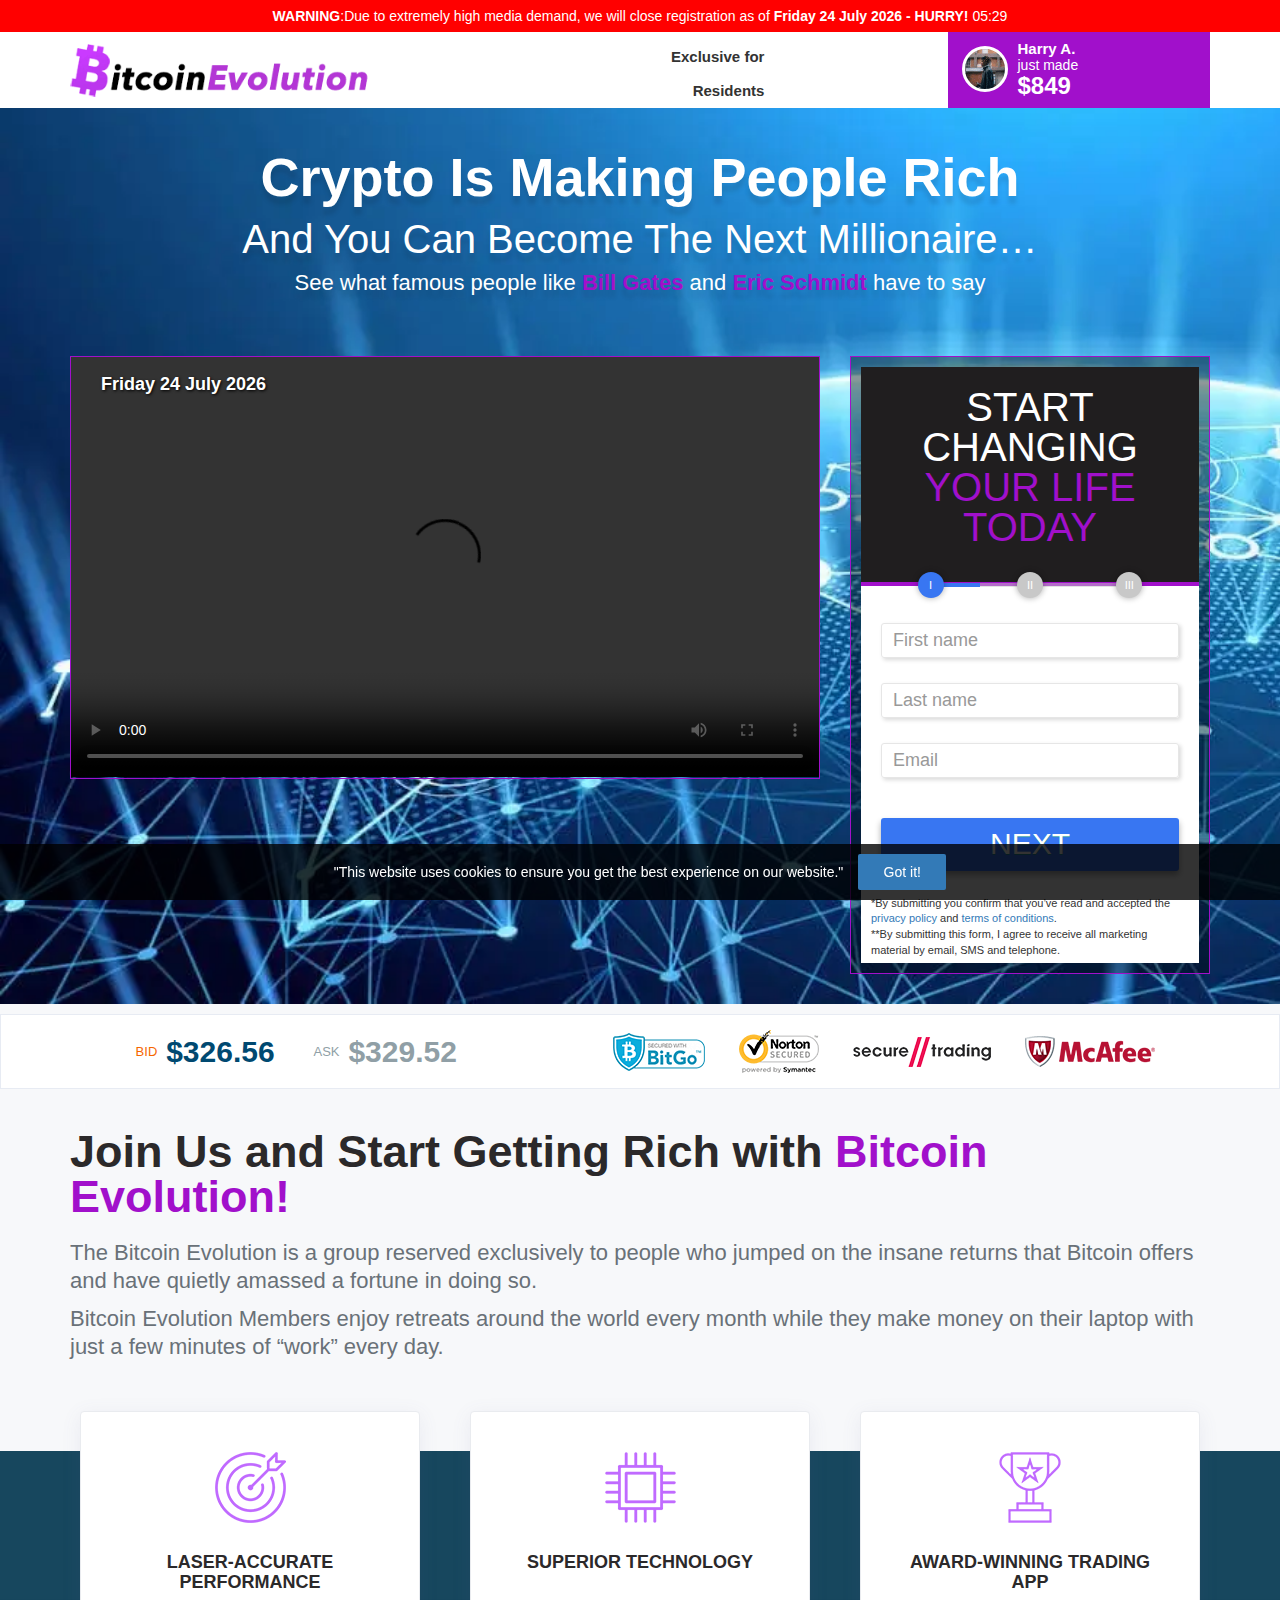
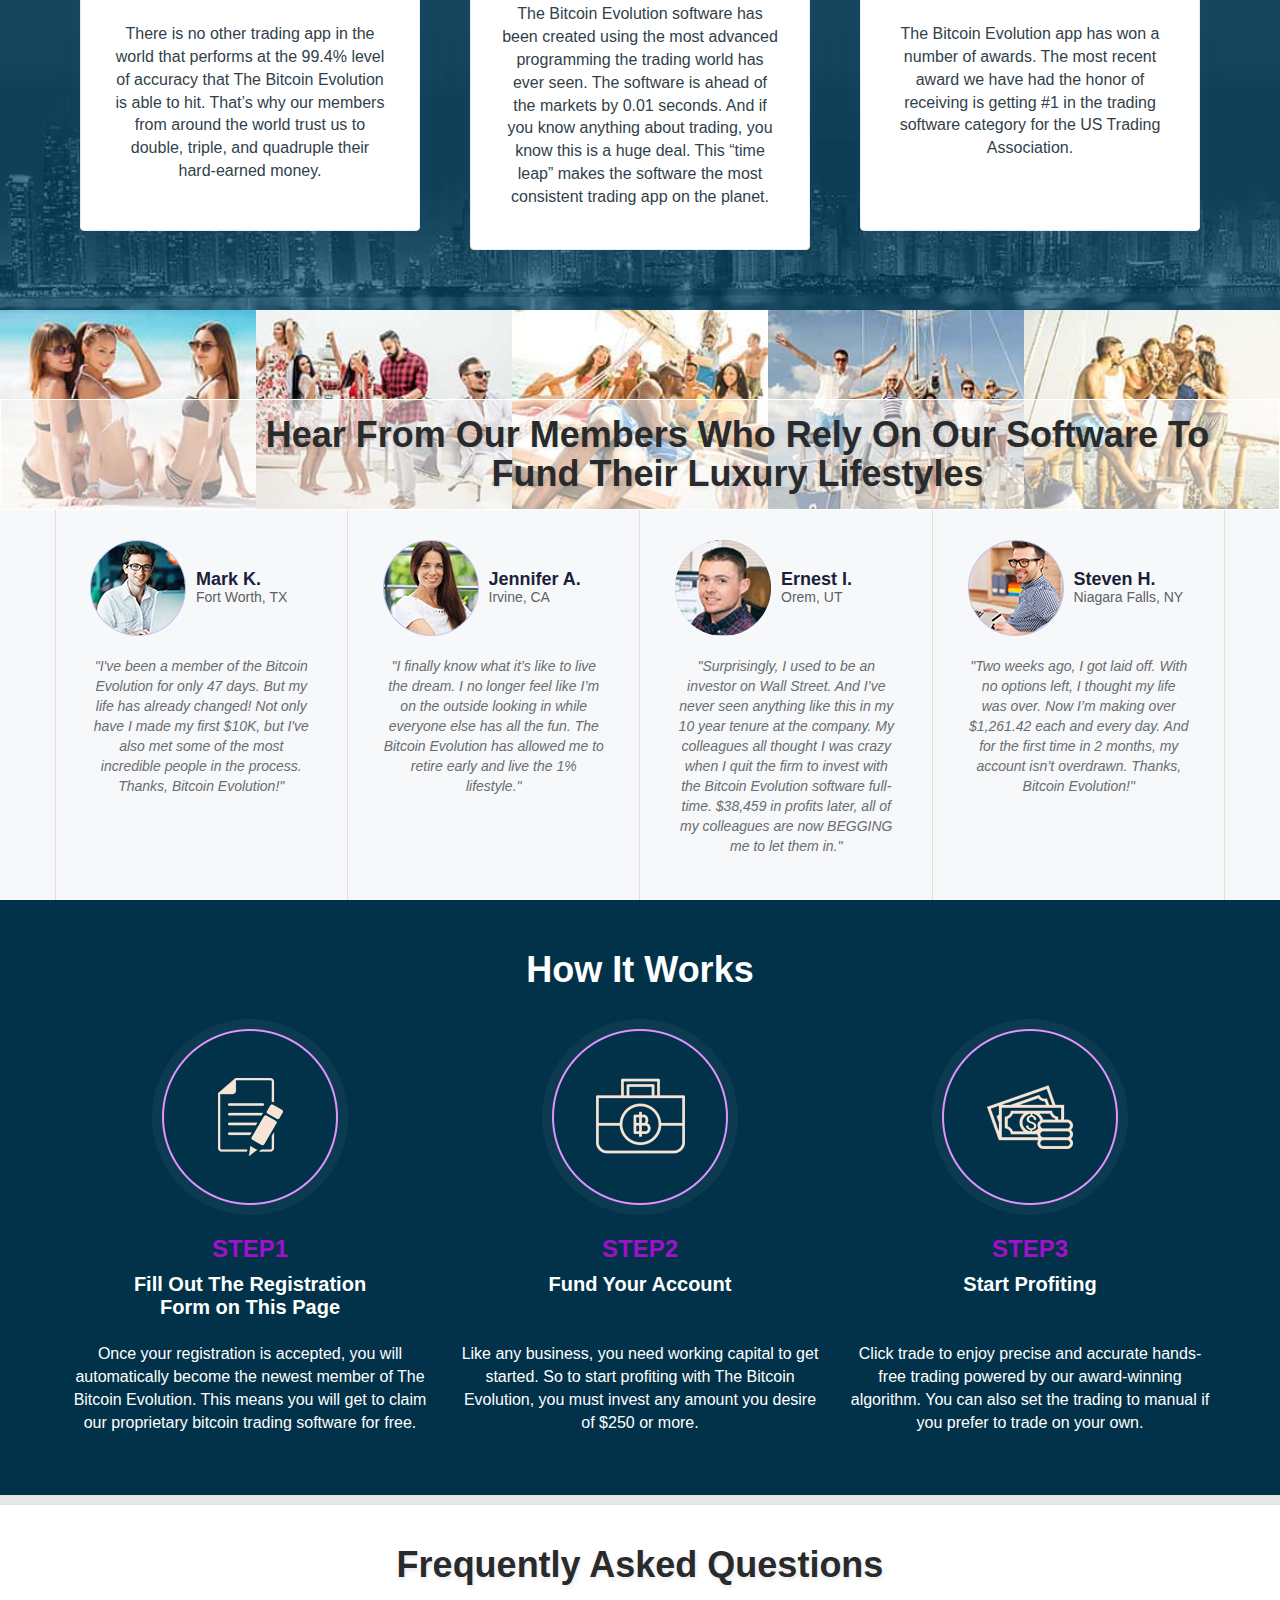
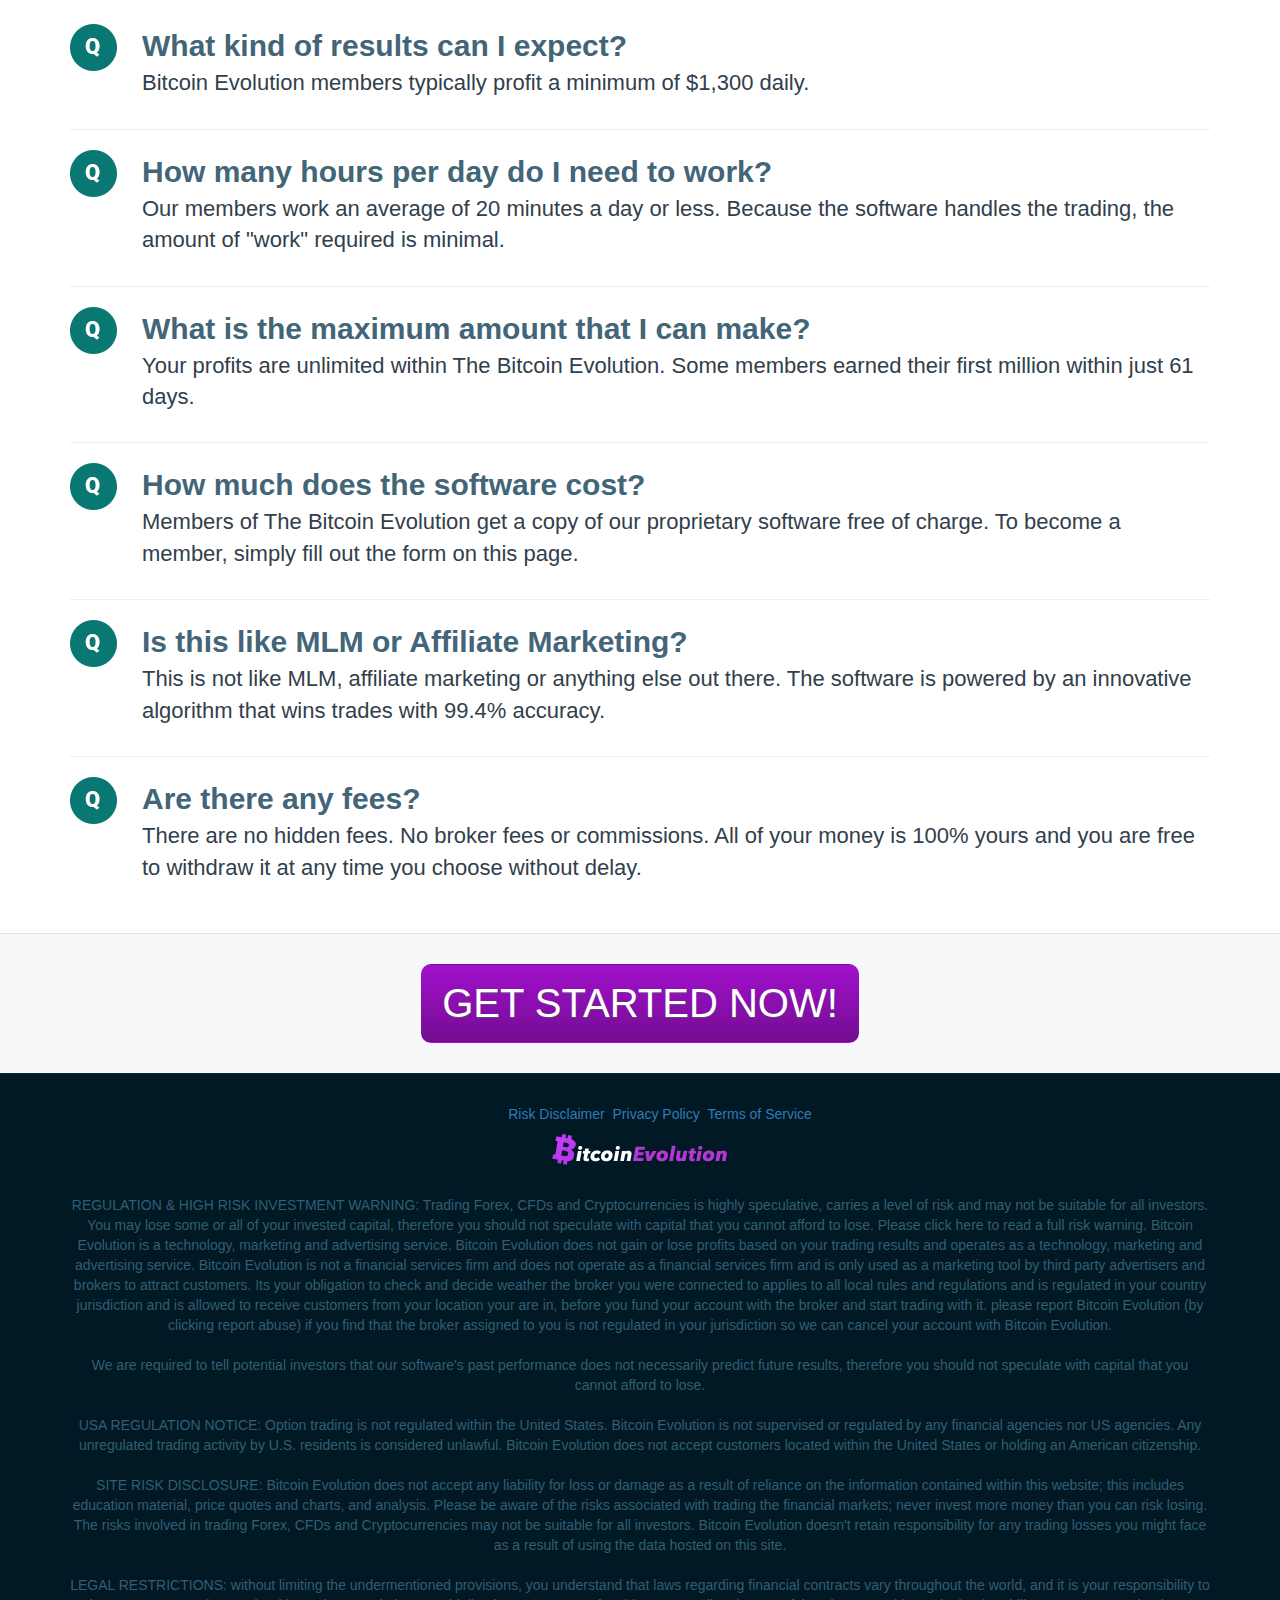
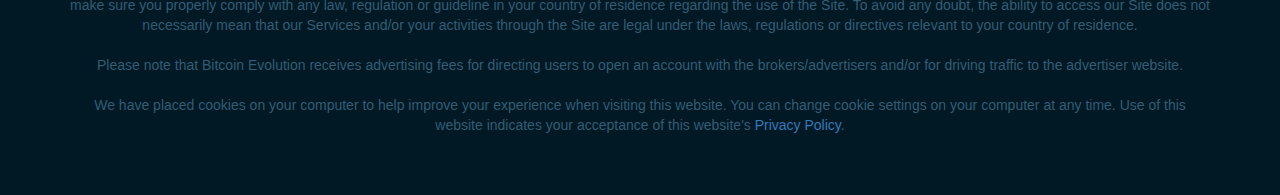
==== commit 1ca61c79: "commit" ====
--- a/index.html
+++ b/index.html
@@ -322,11 +322,7 @@
 			</div>
 		</div>
 		<ul>
-			<li><span class="sr-only">Testimonial Image</span></li>
-			<li><span class="sr-only">Testimonial Image</span></li>
-			<li><span class="sr-only">Testimonial Image</span></li>
-			<li><span class="sr-only">Testimonial Image</span></li>
-			<li><span class="sr-only">Testimonial Image</span></li>
+			<li><span class="sr-only">Testimonial Image</span></li><li><span class="sr-only">Testimonial Image</span></li><li><span class="sr-only">Testimonial Image</span></li><li><span class="sr-only">Testimonial Image</span></li><li><span class="sr-only">Testimonial Image</span></li>
 		</ul>
 	</div>
 	<div class="section6">
